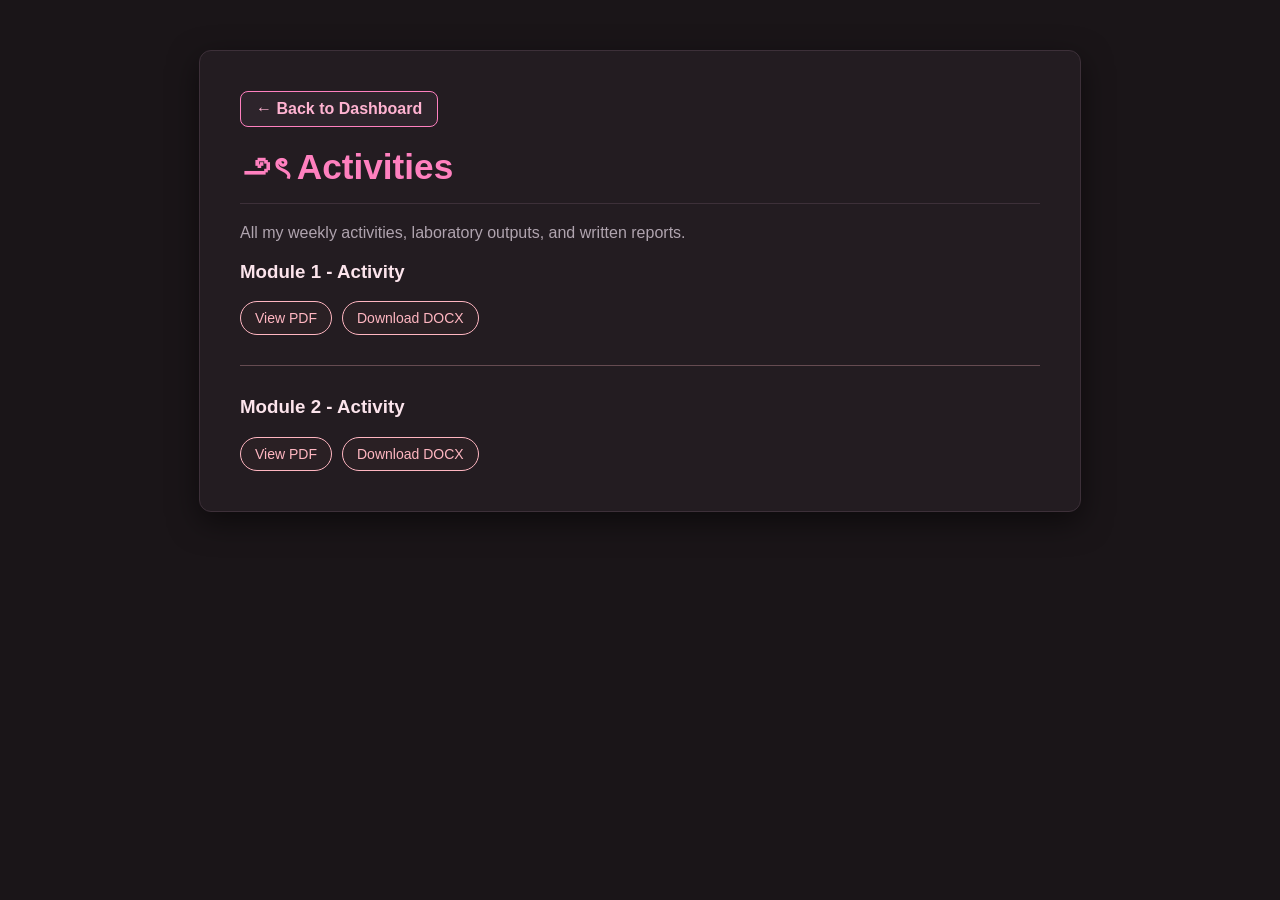
==== activities.html @ 6f00efe6 "Fix HTML encoding issues in activities.html" ====
<!DOCTYPE html>
<html lang="en">
<head>
    <meta charset="UTF-8">
    <meta name="viewport" content="width=device-width, initial-scale=1.0">
    <title>Activities - Jenefer's Portfolio</title>
    <style>
        body { background-color: #1a1518; color: #fce4ec; font-family: 'Segoe UI', Tahoma, Geneva, Verdana, sans-serif; margin: 0; padding: 0; }
        .notion-container { max-width: 800px; margin: 50px auto 50px auto; background-color: #231c21; border: 1px solid #3d3039; border-radius: 12px; padding: 40px; box-shadow: 0 10px 30px rgba(0,0,0,0.5); }
        h1 { color: #ff80bf; font-size: 2.2rem; margin-top: 0; margin-bottom: 20px; border-bottom: 1px solid #3d3039; padding-bottom: 15px; }
        .back-btn { display: inline-block; margin-bottom: 20px; color: #ffb3d1; text-decoration: none; font-weight: bold; background-color: #2d242b; padding: 8px 15px; border-radius: 8px; border: 1px solid #ff80bf; transition: 0.3s; }
        .back-btn:hover { background-color: #ff80bf; color: #1a1518; }
        .doc-list { margin-top: 30px; }
        .doc-item { background-color: #1a1518; border: 1px solid #3d3039; padding: 15px 20px; border-radius: 8px; margin-bottom: 15px; display: flex; justify-content: space-between; align-items: center; }
        .doc-item a { color: #ffb3d1; text-decoration: none; font-weight: bold; }
        .doc-item a:hover { text-decoration: underline; }

        .document-links {
            margin-top: 15px;
            display: flex;
            gap: 10px;
        }

        .doc-btn {
            background-color: #2a2024;
            color: #ffb6c1;
            border: 1px solid #ffb6c1;
            padding: 8px 14px;
            border-radius: 20px;
            text-decoration: none;
            font-size: 14px;
            transition: all 0.3s ease;
        }

        .doc-btn:hover {
            background-color: #ffb6c1;
            color: #1a1417;
        }

        hr {
            border: none;
            border-top: 1px solid #ffb6c1; 
            opacity: 0.3;                  
            margin: 30px 0;                
        }

        .module-divider {
            border-bottom: 1px solid #ffb6c1;
            opacity: 0.3;
            margin: 30px 0;
            width: 100%;
        }

        

    </style>
</head>
<body>
    <div class="notion-container">
        <a href="index.html" class="back-btn">← Back to Dashboard</a>
        <h1>౨ৎ Activities</h1>
        <p style="color: #b0a4af;">All my weekly activities, laboratory outputs, and written reports.</p>
        
        <div class="activity-card">
            <h3>Module 1 - Activity</h3>
            <div class="document-links">
                <a href="APPLICATION DEVELOPMENT AND EMERGING TECHNOLOGIES COMPREHENSIVE REPORT.pdf" target="_blank" class="doc-btn pdf-btn">View PDF</a>
                <a href="APPLICATION DEVELOPMENT AND EMERGING TECHNOLOGIES COMPREHENSIVE REPORT.docx" download class="doc-btn docx-btn">Download DOCX</a>
            </div>
        </div>

        <div class="module-divider"></div>

        <div class="activity-card" style="margin-top: 20px;">
            <h3>Module 2 - Activity</h3>
            <div class="document-links">
                <a href="APPLICATION DEVELOPMENT AND EMERGING TECHNOLOGIES COMPREHENSIVE INTERVIEW GUIDE.pdf" target="_blank" class="doc-btn pdf-btn">View PDF</a>
                <a href="APPLICATION DEVELOPMENT AND EMERGING TECHNOLOGIES COMPREHENSIVE INTERVIEW GUIDE.docx" download class="doc-btn docx-btn">Download DOCX</a>
            </div>
        </div>

    </div>
</body>
</html>
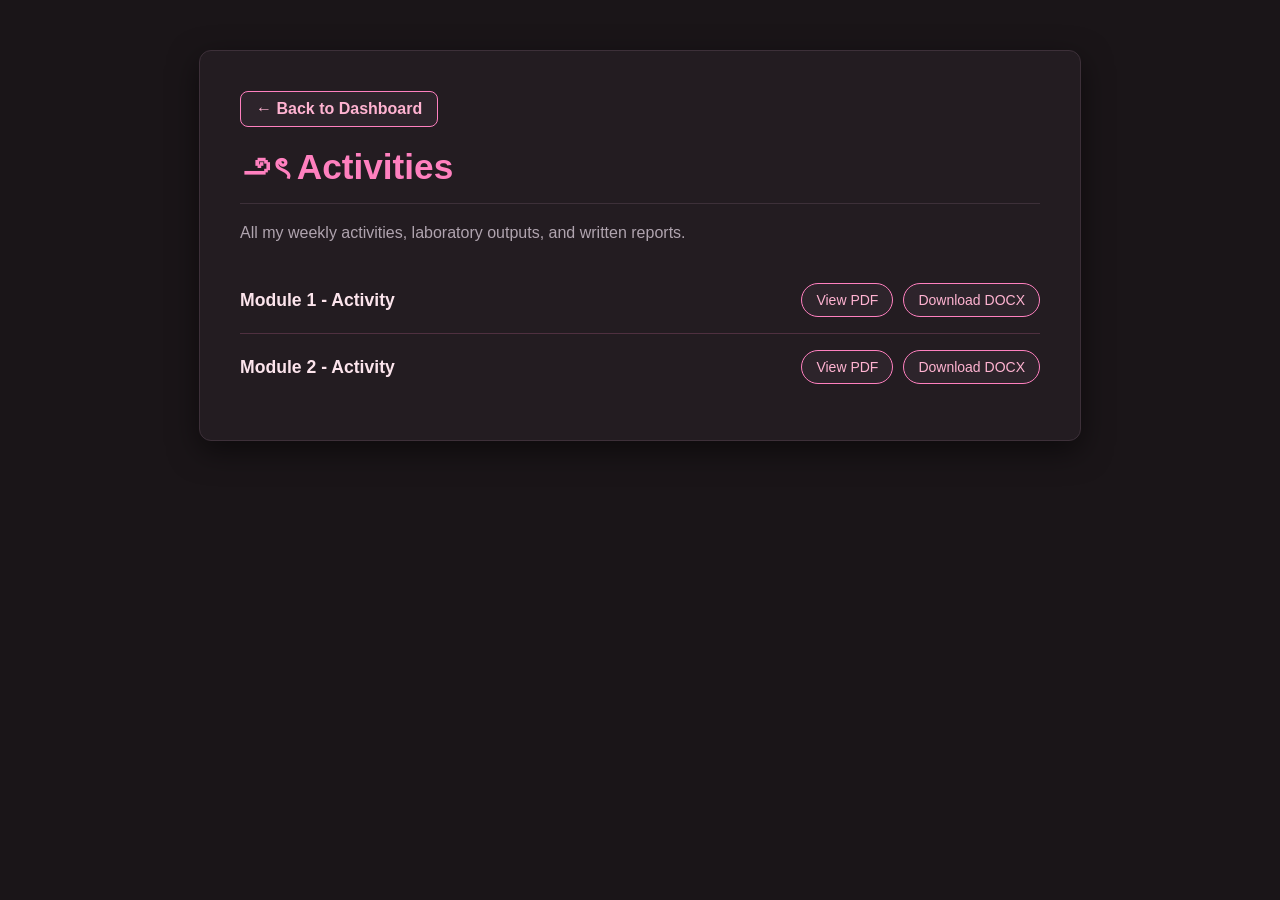
==== commit 14f36955: "Update activities.html" ====
--- a/activities.html
+++ b/activities.html
@@ -6,76 +6,71 @@
     <title>Activities - Jenefer's Portfolio</title>
     <style>
         body { background-color: #1a1518; color: #fce4ec; font-family: 'Segoe UI', Tahoma, Geneva, Verdana, sans-serif; margin: 0; padding: 0; }
-        .notion-container { max-width: 800px; margin: 50px auto 50px auto; background-color: #231c21; border: 1px solid #3d3039; border-radius: 12px; padding: 40px; box-shadow: 0 10px 30px rgba(0,0,0,0.5); }
+        .notion-container { max-width: 800px; margin: 50px auto; background-color: #231c21; border: 1px solid #3d3039; border-radius: 12px; padding: 40px; box-shadow: 0 10px 30px rgba(0,0,0,0.5); }
         h1 { color: #ff80bf; font-size: 2.2rem; margin-top: 0; margin-bottom: 20px; border-bottom: 1px solid #3d3039; padding-bottom: 15px; }
         .back-btn { display: inline-block; margin-bottom: 20px; color: #ffb3d1; text-decoration: none; font-weight: bold; background-color: #2d242b; padding: 8px 15px; border-radius: 8px; border: 1px solid #ff80bf; transition: 0.3s; }
         .back-btn:hover { background-color: #ff80bf; color: #1a1518; }
-        .doc-list { margin-top: 30px; }
-        .doc-item { background-color: #1a1518; border: 1px solid #3d3039; padding: 15px 20px; border-radius: 8px; margin-bottom: 15px; display: flex; justify-content: space-between; align-items: center; }
-        .doc-item a { color: #ffb3d1; text-decoration: none; font-weight: bold; }
-        .doc-item a:hover { text-decoration: underline; }
-
+        
+        /* Activity Row Layout */
+        .activity-list { margin-top: 25px; }
+        .activity-item {
+            display: flex;
+            justify-content: space-between;
+            align-items: center;
+            padding: 16px 0;
+            border-bottom: 1px solid rgba(255, 128, 191, 0.2);
+        }
+        .activity-item:last-child {
+            border-bottom: none;
+        }
+        .activity-item h3 {
+            margin: 0;
+            font-size: 1.1rem;
+            color: #fce4ec;
+        }
         .document-links {
-            margin-top: 15px;
             display: flex;
             gap: 10px;
         }
-
         .doc-btn {
-            background-color: #2a2024;
-            color: #ffb6c1;
-            border: 1px solid #ffb6c1;
+            background-color: #2d242b;
+            color: #ffb3d1;
+            border: 1px solid #ff80bf;
             padding: 8px 14px;
             border-radius: 20px;
             text-decoration: none;
             font-size: 14px;
             transition: all 0.3s ease;
+            white-space: nowrap;
+            display: inline-block;
         }
-
         .doc-btn:hover {
-            background-color: #ffb6c1;
-            color: #1a1417;
+            background-color: #ff80bf;
+            color: #1a1518;
         }
-
-        hr {
-            border: none;
-            border-top: 1px solid #ffb6c1; 
-            opacity: 0.3;                  
-            margin: 30px 0;                
-        }
-
-        .module-divider {
-            border-bottom: 1px solid #ffb6c1;
-            opacity: 0.3;
-            margin: 30px 0;
-            width: 100%;
-        }
-
-        
-
     </style>
 </head>
 <body>
     <div class="notion-container">
         <a href="index.html" class="back-btn">← Back to Dashboard</a>
         <h1>౨ৎ Activities</h1>
-        <p style="color: #b0a4af;">All my weekly activities, laboratory outputs, and written reports.</p>
+        <p style="color: #b0a4af; margin-bottom: 25px;">All my weekly activities, laboratory outputs, and written reports.</p>
         
-        <div class="activity-card">
-            <h3>Module 1 - Activity</h3>
-            <div class="document-links">
-                <a href="APPLICATION DEVELOPMENT AND EMERGING TECHNOLOGIES COMPREHENSIVE REPORT.pdf" target="_blank" class="doc-btn pdf-btn">View PDF</a>
-                <a href="APPLICATION DEVELOPMENT AND EMERGING TECHNOLOGIES COMPREHENSIVE REPORT.docx" download class="doc-btn docx-btn">Download DOCX</a>
+        <div class="activity-list">
+            <div class="activity-item">
+                <h3>Module 1 - Activity</h3>
+                <div class="document-links">
+                    <a href="APPLICATION DEVELOPMENT AND EMERGING TECHNOLOGIES COMPREHENSIVE REPORT.pdf" target="_blank" class="doc-btn pdf-btn">View PDF</a>
+                    <a href="APPLICATION DEVELOPMENT AND EMERGING TECHNOLOGIES COMPREHENSIVE REPORT.docx" download class="doc-btn docx-btn">Download DOCX</a>
+                </div>
             </div>
-        </div>
 
-        <div class="module-divider"></div>
-
-        <div class="activity-card" style="margin-top: 20px;">
-            <h3>Module 2 - Activity</h3>
-            <div class="document-links">
-                <a href="APPLICATION DEVELOPMENT AND EMERGING TECHNOLOGIES COMPREHENSIVE INTERVIEW GUIDE.pdf" target="_blank" class="doc-btn pdf-btn">View PDF</a>
-                <a href="APPLICATION DEVELOPMENT AND EMERGING TECHNOLOGIES COMPREHENSIVE INTERVIEW GUIDE.docx" download class="doc-btn docx-btn">Download DOCX</a>
+            <div class="activity-item">
+                <h3>Module 2 - Activity</h3>
+                <div class="document-links">
+                    <a href="APPLICATION DEVELOPMENT AND EMERGING TECHNOLOGIES COMPREHENSIVE INTERVIEW GUIDE.pdf" target="_blank" class="doc-btn pdf-btn">View PDF</a>
+                    <a href="APPLICATION DEVELOPMENT AND EMERGING TECHNOLOGIES COMPREHENSIVE INTERVIEW GUIDE.docx" download class="doc-btn docx-btn">Download DOCX</a>
+                </div>
             </div>
         </div>
 
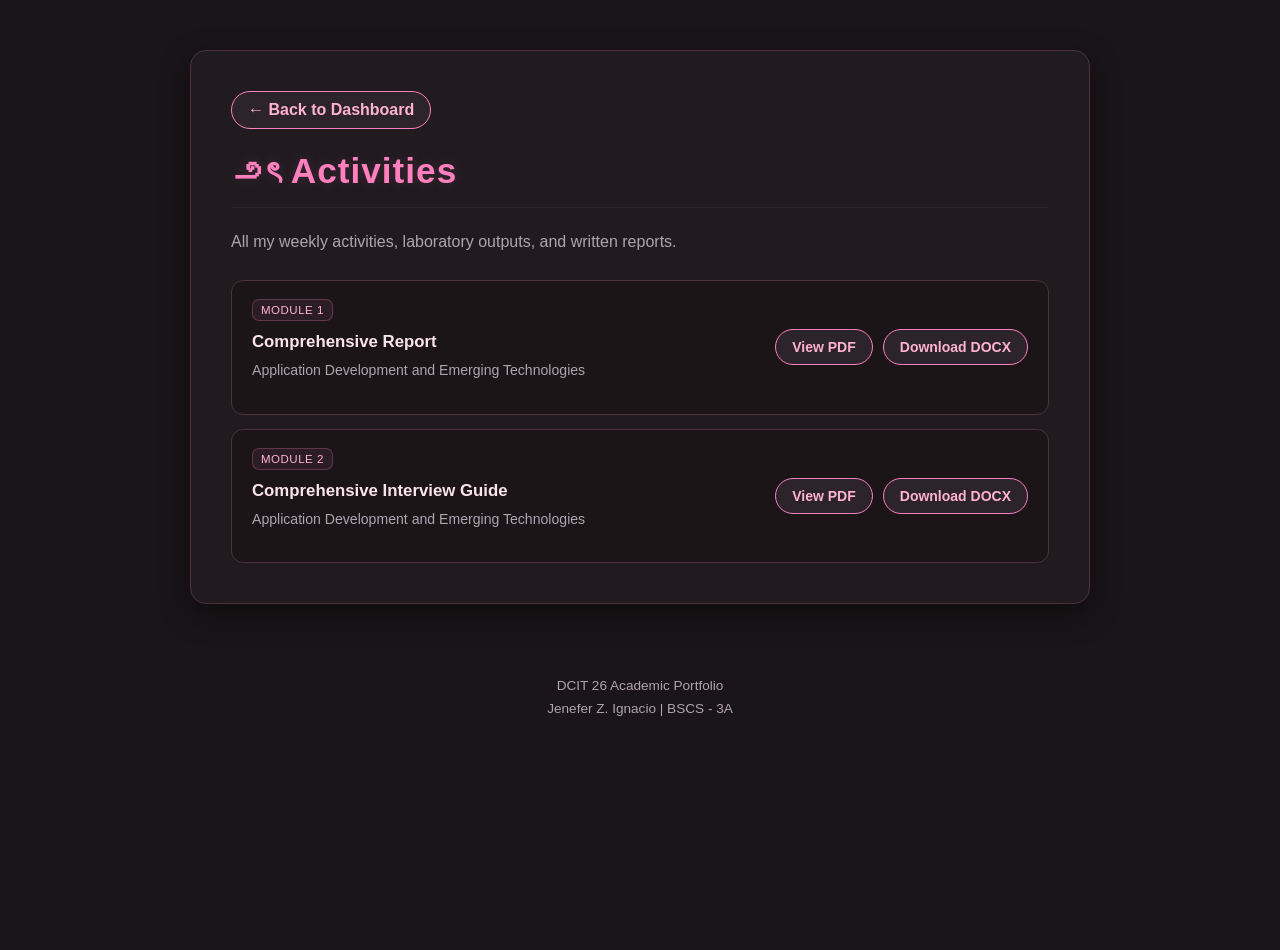
==== commit 4a29b394: "Refactor activities page with new layout and styles Updated the activities page layout and styling, " ====
--- a/activities.html
+++ b/activities.html
@@ -1,79 +1,94 @@
+
 <!DOCTYPE html>
 <html lang="en">
 <head>
     <meta charset="UTF-8">
     <meta name="viewport" content="width=device-width, initial-scale=1.0">
     <title>Activities - Jenefer's Portfolio</title>
-    <style>
-        body { background-color: #1a1518; color: #fce4ec; font-family: 'Segoe UI', Tahoma, Geneva, Verdana, sans-serif; margin: 0; padding: 0; }
-        .notion-container { max-width: 800px; margin: 50px auto; background-color: #231c21; border: 1px solid #3d3039; border-radius: 12px; padding: 40px; box-shadow: 0 10px 30px rgba(0,0,0,0.5); }
-        h1 { color: #ff80bf; font-size: 2.2rem; margin-top: 0; margin-bottom: 20px; border-bottom: 1px solid #3d3039; padding-bottom: 15px; }
-        .back-btn { display: inline-block; margin-bottom: 20px; color: #ffb3d1; text-decoration: none; font-weight: bold; background-color: #2d242b; padding: 8px 15px; border-radius: 8px; border: 1px solid #ff80bf; transition: 0.3s; }
-        .back-btn:hover { background-color: #ff80bf; color: #1a1518; }
-        
-        /* Activity Row Layout */
-        .activity-list { margin-top: 25px; }
-        .activity-item {
-            display: flex;
-            justify-content: space-between;
-            align-items: center;
-            padding: 16px 0;
-            border-bottom: 1px solid rgba(255, 128, 191, 0.2);
-        }
-        .activity-item:last-child {
-            border-bottom: none;
-        }
-        .activity-item h3 {
-            margin: 0;
-            font-size: 1.1rem;
-            color: #fce4ec;
-        }
-        .document-links {
-            display: flex;
-            gap: 10px;
-        }
-        .doc-btn {
-            background-color: #2d242b;
-            color: #ffb3d1;
-            border: 1px solid #ff80bf;
-            padding: 8px 14px;
-            border-radius: 20px;
-            text-decoration: none;
-            font-size: 14px;
-            transition: all 0.3s ease;
-            white-space: nowrap;
-            display: inline-block;
-        }
-        .doc-btn:hover {
-            background-color: #ff80bf;
-            color: #1a1518;
-        }
-    </style>
+
+    <link rel="stylesheet" href="folder-style.css">
 </head>
 <body>
+
+    <div class="cursor-glow" id="cursorGlow"></div>
+    <div class="cursor-orb" id="cursorOrb"></div>
+
     <div class="notion-container">
-        <a href="index.html" class="back-btn">← Back to Dashboard</a>
+
+        <a href="index.html#portfolio" class="back-btn">
+            ← Back to Dashboard
+        </a>
+
         <h1>౨ৎ Activities</h1>
-        <p style="color: #b0a4af; margin-bottom: 25px;">All my weekly activities, laboratory outputs, and written reports.</p>
-        
-        <div class="activity-list">
-            <div class="activity-item">
-                <h3>Module 1 - Activity</h3>
-                <div class="document-links">
-                    <a href="APPLICATION DEVELOPMENT AND EMERGING TECHNOLOGIES COMPREHENSIVE REPORT.pdf" target="_blank" class="doc-btn pdf-btn">View PDF</a>
-                    <a href="APPLICATION DEVELOPMENT AND EMERGING TECHNOLOGIES COMPREHENSIVE REPORT.docx" download class="doc-btn docx-btn">Download DOCX</a>
+
+        <p class="page-description">
+            All my weekly activities, laboratory outputs, and written reports.
+        </p>
+
+        <div class="file-list">
+
+            <!-- Module 1 -->
+            <div class="file-card">
+                <div class="file-info">
+                    <span class="file-type">MODULE 1</span>
+                    <h3>Comprehensive Report</h3>
+                    <p class="file-meta">
+                        Application Development and Emerging Technologies
+                    </p>
+                </div>
+
+                <div class="file-actions">
+                    <a href="APPLICATION DEVELOPMENT AND EMERGING TECHNOLOGIES COMPREHENSIVE REPORT.pdf"
+                       target="_blank" class="doc-btn">
+                        View PDF
+                    </a>
+
+                    <a href="APPLICATION DEVELOPMENT AND EMERGING TECHNOLOGIES COMPREHENSIVE REPORT.docx"
+                       download class="doc-btn">
+                        Download DOCX
+                    </a>
                 </div>
             </div>
 
-            <div class="activity-item">
-                <h3>Module 2 - Activity</h3>
-                <div class="document-links">
-                    <a href="APPLICATION DEVELOPMENT AND EMERGING TECHNOLOGIES COMPREHENSIVE INTERVIEW GUIDE.pdf" target="_blank" class="doc-btn pdf-btn">View PDF</a>
-                    <a href="APPLICATION DEVELOPMENT AND EMERGING TECHNOLOGIES COMPREHENSIVE INTERVIEW GUIDE.docx" download class="doc-btn docx-btn">Download DOCX</a>
+
+            <!-- Module 2 -->
+            <div class="file-card">
+                <div class="file-info">
+                    <span class="file-type">MODULE 2</span>
+                    <h3>Comprehensive Interview Guide</h3>
+                    <p class="file-meta">
+                        Application Development and Emerging Technologies
+                    </p>
+                </div>
+
+                <div class="file-actions">
+                    <a href="APPLICATION DEVELOPMENT AND EMERGING TECHNOLOGIES COMPREHENSIVE INTERVIEW GUIDE.pdf"
+                       target="_blank" class="doc-btn">
+                        View PDF
+                    </a>
+
+                    <a href="APPLICATION DEVELOPMENT AND EMERGING TECHNOLOGIES COMPREHENSIVE INTERVIEW GUIDE.docx"
+                       download class="doc-btn">
+                        Download DOCX
+                    </a>
                 </div>
             </div>
+
         </div>
 
     </div>
+
+    <div class="page-footer">
+        DCIT 26 Academic Portfolio <br>
+        Jenefer Z. Ignacio | BSCS - 3A
+    </div>
+
+    <button type="button" class="scroll-top-btn" id="scrollTopBtn"
+            aria-label="Back to top" title="Back to top">
+        ↑
+    </button>
+
+    <script src="folder-effects.js"></script>
+
 </body>
 </html>
--- a/folder-style.css
+++ b/folder-style.css
@@ -0,0 +1,693 @@
+
+/* =========================
+   SHARED COLOR THEME
+========================= */
+
+:root {
+    --bg-main: #1a1518;
+    --bg-panel: rgba(35, 28, 33, 0.94);
+    --bg-card: rgba(26, 20, 23, 0.86);
+    --bg-card-hover: rgba(42, 29, 37, 0.96);
+
+    --pink-main: #ff80bf;
+    --pink-light: #ffb3d1;
+    --pink-soft: #ffc6df;
+    --pink-pale: #ffeaf5;
+
+    --text-main: #fce4ec;
+    --text-soft: #f0d8e8;
+    --text-muted: #b0a4af;
+
+    --border-dark: #2d242b;
+    --border-card: #4a333b;
+
+    --glow-pink: rgba(255, 128, 191, 0.25);
+    --glow-soft: rgba(255, 179, 209, 0.12);
+
+    --transition: 0.3s ease;
+}
+
+
+/* =========================
+   BASIC SETTINGS
+========================= */
+
+* {
+    box-sizing: border-box;
+}
+
+html {
+    scroll-behavior: smooth;
+}
+
+body {
+    background-color: var(--bg-main);
+    color: var(--text-main);
+    font-family: 'Segoe UI', Tahoma, Geneva, Verdana, sans-serif;
+    margin: 0;
+    min-height: 100vh;
+    padding: 0;
+    overflow-x: hidden;
+}
+
+::selection {
+    background: var(--pink-main);
+    color: var(--bg-main);
+}
+
+::-webkit-scrollbar {
+    width: 10px;
+}
+
+::-webkit-scrollbar-track {
+    background: var(--bg-main);
+}
+
+::-webkit-scrollbar-thumb {
+    background: var(--pink-main);
+    border: 2px solid var(--bg-main);
+    border-radius: 20px;
+}
+
+::-webkit-scrollbar-thumb:hover {
+    background: var(--pink-light);
+}
+
+a:focus-visible,
+button:focus-visible {
+    outline: 2px solid var(--pink-main);
+    outline-offset: 3px;
+}
+
+
+/* =========================
+   FAIRY CURSOR
+========================= */
+
+.cursor-glow {
+    position: fixed;
+    width: 190px;
+    height: 190px;
+    top: 0;
+    left: 0;
+    border-radius: 50%;
+    pointer-events: none;
+    z-index: 0;
+    opacity: 0;
+    transform: translate(-50%, -50%);
+
+    background: radial-gradient(
+        circle,
+        rgba(255, 239, 248, 0.10),
+        rgba(255, 196, 221, 0.08) 25%,
+        rgba(255, 128, 191, 0.035) 50%,
+        transparent 75%
+    );
+
+    transition: opacity 0.5s ease;
+    will-change: left, top;
+}
+
+.cursor-orb {
+    position: fixed;
+    width: 12px;
+    height: 12px;
+    top: 0;
+    left: 0;
+    border-radius: 50%;
+    pointer-events: none;
+    z-index: 10000;
+    opacity: 0;
+    transform: translate(-50%, -50%);
+
+    background: radial-gradient(
+        circle,
+        #ffffff,
+        #fff4fa 28%,
+        var(--pink-soft) 58%,
+        var(--pink-main)
+    );
+
+    box-shadow:
+        0 0 5px white,
+        0 0 12px rgba(255, 179, 209, 0.85),
+        0 0 24px rgba(255, 128, 191, 0.55);
+
+    transition:
+        width var(--transition),
+        height var(--transition),
+        box-shadow var(--transition);
+}
+
+.cursor-orb::before {
+    content: "";
+    position: absolute;
+    inset: -8px;
+    border-radius: 50%;
+    background: radial-gradient(
+        circle,
+        rgba(255, 214, 233, 0.24),
+        rgba(255, 128, 191, 0.12) 45%,
+        transparent 75%
+    );
+    filter: blur(2px);
+}
+
+.cursor-orb.hovering {
+    width: 17px;
+    height: 17px;
+    box-shadow:
+        0 0 6px white,
+        0 0 16px rgba(255, 179, 209, 0.95),
+        0 0 30px rgba(255, 128, 191, 0.75);
+}
+
+@keyframes orbPulse {
+    0%, 100% { opacity: 0.92; }
+    50% { opacity: 1; }
+}
+
+.cursor-orb {
+    animation: orbPulse 2.4s ease-in-out infinite;
+}
+
+.cursor-dust {
+    position: fixed;
+    top: 0;
+    left: 0;
+    border-radius: 50%;
+    pointer-events: none;
+    z-index: 9999;
+    opacity: 0;
+
+    background: var(--dust-color, var(--pink-pale));
+    box-shadow: 0 0 var(--dust-glow, 5px)
+        var(--dust-color, var(--pink-pale));
+
+    animation: dustFloat var(--dust-duration, 1.2s) ease-out forwards;
+}
+
+@keyframes dustFloat {
+    0% {
+        opacity: 0;
+        transform: translate(0, 0) scale(0.4);
+    }
+
+    15% {
+        opacity: var(--dust-opacity, 0.8);
+        transform: translate(
+            calc(var(--dust-drift-x) * 0.15),
+            calc(var(--dust-drift-y) * 0.15)
+        ) scale(1);
+    }
+
+    55% {
+        opacity: var(--dust-opacity, 0.8);
+        transform: translate(
+            calc(var(--dust-drift-x) * 0.6),
+            calc(var(--dust-drift-y) * 0.6)
+        ) scale(0.85);
+    }
+
+    100% {
+        opacity: 0;
+        transform: translate(
+            var(--dust-drift-x),
+            var(--dust-drift-y)
+        ) scale(0.2);
+    }
+}
+
+@media (hover: hover) and (pointer: fine) {
+    body, a, button {
+        cursor: none;
+    }
+}
+
+
+/* =========================
+   MAIN CONTAINER
+========================= */
+
+.notion-container {
+    position: relative;
+    z-index: 1;
+
+    max-width: 900px;
+    width: calc(100% - 40px);
+    margin: 50px auto;
+
+    background-color: var(--bg-panel);
+    backdrop-filter: blur(8px);
+
+    border: 1px solid var(--border-card);
+    border-radius: 16px;
+    padding: 40px;
+
+    box-shadow:
+        0 10px 30px rgba(0, 0, 0, 0.45),
+        0 0 20px rgba(255, 128, 191, 0.025);
+
+    animation: pageFade 0.6s ease;
+}
+
+@keyframes pageFade {
+    from {
+        opacity: 0;
+        transform: translateY(12px);
+    }
+
+    to {
+        opacity: 1;
+        transform: translateY(0);
+    }
+}
+
+
+/* =========================
+   PAGE TITLE
+========================= */
+
+h1 {
+    color: var(--pink-main);
+    font-size: 2.2rem;
+    margin-top: 0;
+    margin-bottom: 20px;
+    padding-bottom: 15px;
+    border-bottom: 1px solid var(--border-dark);
+    letter-spacing: 1px;
+
+    text-shadow: 0 0 12px rgba(255, 128, 191, 0.15);
+}
+
+.page-description {
+    color: var(--text-muted);
+    line-height: 1.7;
+    margin-bottom: 25px;
+}
+
+h3 {
+    color: var(--text-main);
+}
+
+
+/* =========================
+   BACK BUTTON
+========================= */
+
+.back-btn {
+    display: inline-block;
+    margin-bottom: 22px;
+
+    color: var(--pink-light);
+    text-decoration: none;
+    font-weight: bold;
+
+    background-color: #2d242b;
+    padding: 9px 16px;
+    border-radius: 20px;
+    border: 1px solid var(--pink-main);
+
+    transition: all var(--transition);
+}
+
+.back-btn:hover {
+    background-color: var(--pink-main);
+    color: var(--bg-main);
+    transform: translateY(-2px);
+    box-shadow: 0 0 14px var(--glow-pink);
+}
+
+
+/* =========================
+   GENERAL DOCUMENT BUTTONS
+========================= */
+
+.doc-btn {
+    background-color: #2d242b;
+    color: var(--pink-light);
+    border: 1px solid var(--pink-main);
+
+    padding: 9px 16px;
+    border-radius: 20px;
+
+    text-decoration: none;
+    font-size: 14px;
+    font-weight: 600;
+    text-align: center;
+    white-space: nowrap;
+
+    display: inline-block;
+
+    transition: all var(--transition);
+}
+
+.doc-btn:hover {
+    background-color: var(--pink-main);
+    color: var(--bg-main);
+    transform: translateY(-2px);
+    box-shadow: 0 0 12px var(--glow-pink);
+}
+
+
+/* =========================
+   LIST / DOCUMENT CARDS
+========================= */
+
+.file-list {
+    display: flex;
+    flex-direction: column;
+    gap: 14px;
+    margin-top: 25px;
+}
+
+.file-card {
+    position: relative;
+    display: flex;
+    justify-content: space-between;
+    align-items: center;
+    gap: 18px;
+
+    padding: 18px 20px;
+
+    background-color: var(--bg-card);
+    border: 1px solid var(--border-card);
+    border-radius: 12px;
+
+    transition: all var(--transition);
+}
+
+.file-card:hover {
+    background-color: var(--bg-card-hover);
+    border-color: rgba(255, 128, 191, 0.65);
+    transform: translateY(-3px);
+
+    box-shadow:
+        0 6px 18px rgba(255, 128, 191, 0.08),
+        0 0 12px rgba(255, 128, 191, 0.035);
+}
+
+.file-info {
+    min-width: 0;
+    flex: 1;
+}
+
+.file-card h3 {
+    margin: 0;
+    font-size: 1.05rem;
+    line-height: 1.5;
+}
+
+.file-meta {
+    color: var(--text-muted);
+    font-size: 0.88rem;
+    margin-top: 6px;
+    line-height: 1.5;
+}
+
+.file-actions {
+    display: flex;
+    align-items: center;
+    gap: 10px;
+    flex-wrap: wrap;
+}
+
+
+/* File type labels */
+
+.file-type {
+    display: inline-block;
+    color: var(--pink-light);
+    background: rgba(255, 128, 191, 0.08);
+    border: 1px solid rgba(255, 128, 191, 0.25);
+
+    border-radius: 7px;
+    padding: 4px 8px;
+    font-size: 0.72rem;
+    letter-spacing: 0.5px;
+    margin-bottom: 8px;
+}
+
+
+/* =========================
+   IMAGE PREVIEW CARDS
+========================= */
+
+.preview-card {
+    overflow: hidden;
+    padding: 0;
+}
+
+.preview-image {
+    width: 100%;
+    max-height: 250px;
+    object-fit: cover;
+    display: block;
+
+    border-bottom: 1px solid var(--border-card);
+
+    transition: transform 0.4s ease, filter 0.4s ease;
+}
+
+.preview-card:hover .preview-image {
+    transform: scale(1.025);
+    filter: brightness(1.05);
+}
+
+.preview-card-content {
+    padding: 18px 20px;
+    display: flex;
+    justify-content: space-between;
+    align-items: center;
+    gap: 15px;
+}
+
+.preview-card-content h3 {
+    margin: 0;
+    line-height: 1.5;
+}
+
+
+/* =========================
+   CERTIFICATE GALLERY
+========================= */
+
+.certificate-grid {
+    display: grid;
+    grid-template-columns: repeat(2, minmax(0, 1fr));
+    gap: 20px;
+    margin-top: 25px;
+}
+
+.certificate-card {
+    background-color: var(--bg-card);
+    border: 1px solid var(--border-card);
+    border-radius: 12px;
+    overflow: hidden;
+    transition: all var(--transition);
+}
+
+.certificate-card:hover {
+    transform: translateY(-4px);
+    border-color: rgba(255, 128, 191, 0.65);
+    box-shadow: 0 8px 20px rgba(255, 128, 191, 0.1);
+}
+
+.certificate-card img {
+    width: 100%;
+    aspect-ratio: 4 / 3;
+    object-fit: contain;
+    display: block;
+    padding: 10px;
+    background-color: var(--bg-main);
+}
+
+.certificate-details {
+    padding: 16px;
+}
+
+.certificate-details h3 {
+    margin: 0;
+    font-size: 1rem;
+    line-height: 1.5;
+}
+
+.certificate-meta {
+    color: var(--text-muted);
+    font-size: 0.85rem;
+    line-height: 1.5;
+    margin: 6px 0 14px;
+}
+
+
+/* =========================
+   FOOTER
+========================= */
+
+.page-footer {
+    position: relative;
+    z-index: 1;
+    text-align: center;
+    color: var(--text-muted);
+    font-size: 0.85rem;
+    line-height: 1.7;
+    padding: 20px 20px 40px;
+}
+
+
+/* =========================
+   BACK TO TOP
+========================= */
+
+.scroll-top-btn {
+    position: fixed;
+    right: 20px;
+    bottom: 20px;
+    width: 44px;
+    height: 44px;
+
+    display: flex;
+    align-items: center;
+    justify-content: center;
+
+    border-radius: 50%;
+    background-color: #231c21;
+    color: var(--pink-light);
+    border: 1px solid var(--pink-main);
+
+    font-size: 1.1rem;
+    font-weight: bold;
+
+    opacity: 0;
+    visibility: hidden;
+    transform: translateY(10px);
+
+    z-index: 10;
+
+    transition: all var(--transition);
+}
+
+.scroll-top-btn.visible {
+    opacity: 1;
+    visibility: visible;
+    transform: translateY(0);
+}
+
+.scroll-top-btn:hover {
+    background-color: var(--pink-main);
+    color: var(--bg-main);
+    box-shadow: 0 0 14px var(--glow-pink);
+}
+
+
+/* =========================
+   MOBILE RESPONSIVENESS
+========================= */
+
+@media (max-width: 700px) {
+    .notion-container {
+        width: calc(100% - 28px);
+        margin: 20px auto;
+        padding: 24px 20px;
+        border-radius: 13px;
+    }
+
+    h1 {
+        font-size: 1.7rem;
+    }
+
+    .file-card {
+        align-items: flex-start;
+        flex-direction: column;
+        padding: 16px;
+    }
+
+    .file-actions {
+        width: 100%;
+    }
+
+    .file-actions .doc-btn {
+        flex: 1;
+    }
+
+    .preview-card-content {
+        flex-direction: column;
+        align-items: flex-start;
+    }
+
+    .preview-card-content .doc-btn {
+        width: 100%;
+    }
+
+    .certificate-grid {
+        grid-template-columns: 1fr;
+    }
+
+    .certificate-card img {
+        aspect-ratio: 16 / 10;
+    }
+
+    .page-footer {
+        padding-bottom: 30px;
+    }
+
+    .scroll-top-btn {
+        width: 40px;
+        height: 40px;
+        right: 14px;
+        bottom: 14px;
+    }
+}
+
+@media (max-width: 400px) {
+    .notion-container {
+        padding: 20px 16px;
+    }
+
+    h1 {
+        font-size: 1.5rem;
+    }
+
+    .doc-btn {
+        padding: 9px 12px;
+        font-size: 13px;
+    }
+}
+
+
+/* =========================
+   REDUCED MOTION
+========================= */
+
+@media (prefers-reduced-motion: reduce) {
+    html {
+        scroll-behavior: auto;
+    }
+
+    *, *::before, *::after {
+        animation: none !important;
+        transition: none !important;
+    }
+
+    .notion-container {
+        animation: none;
+    }
+}
+
+
+/* =========================
+   TOUCH DEVICES
+========================= */
+
+@media (hover: none) {
+    .cursor-glow,
+    .cursor-orb,
+    .cursor-dust {
+        display: none;
+    }
+
+    .file-card:hover,
+    .certificate-card:hover {
+        transform: none;
+    }
+}
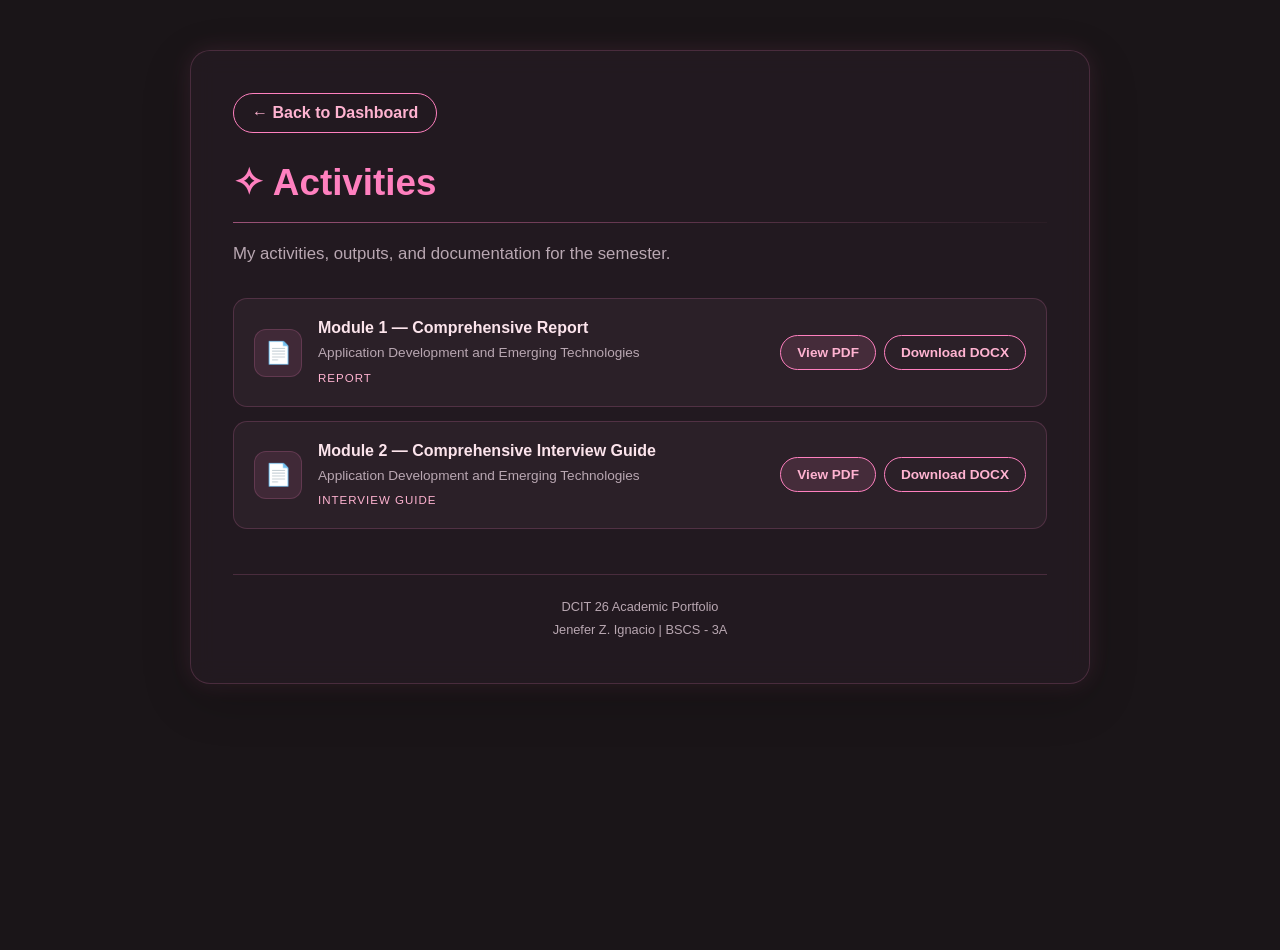
==== commit 0e698d87: "Refactor activities.html structure and content" ====
--- a/activities.html
+++ b/activities.html
@@ -4,91 +4,93 @@
 <head>
     <meta charset="UTF-8">
     <meta name="viewport" content="width=device-width, initial-scale=1.0">
-    <title>Activities - Jenefer's Portfolio</title>
-
+    <title>Activities | Jenefer's Portfolio</title>
     <link rel="stylesheet" href="folder-style.css">
 </head>
 <body>
 
-    <div class="cursor-glow" id="cursorGlow"></div>
-    <div class="cursor-orb" id="cursorOrb"></div>
+<div class="cursor-glow"></div>
+<div class="cursor-orb"></div>
 
-    <div class="notion-container">
+<main class="notion-container">
 
-        <a href="index.html#portfolio" class="back-btn">
-            ← Back to Dashboard
-        </a>
+    <a href="index.html#portfolio" class="back-btn">← Back to Dashboard</a>
 
-        <h1>౨ৎ Activities</h1>
+    <h1 class="page-title">✧ Activities</h1>
 
-        <p class="page-description">
-            All my weekly activities, laboratory outputs, and written reports.
-        </p>
+    <p class="page-description">
+        My activities, outputs, and documentation for the semester.
+    </p>
 
-        <div class="file-list">
+    <div class="file-list">
 
-            <!-- Module 1 -->
-            <div class="file-card">
-                <div class="file-info">
-                    <span class="file-type">MODULE 1</span>
-                    <h3>Comprehensive Report</h3>
-                    <p class="file-meta">
-                        Application Development and Emerging Technologies
-                    </p>
-                </div>
-
-                <div class="file-actions">
-                    <a href="APPLICATION DEVELOPMENT AND EMERGING TECHNOLOGIES COMPREHENSIVE REPORT.pdf"
-                       target="_blank" class="doc-btn">
-                        View PDF
-                    </a>
-
-                    <a href="APPLICATION DEVELOPMENT AND EMERGING TECHNOLOGIES COMPREHENSIVE REPORT.docx"
-                       download class="doc-btn">
-                        Download DOCX
-                    </a>
+        <!-- MODULE 1 -->
+        <div class="file-card">
+            <div class="file-info">
+                <div class="file-icon">📄</div>
+                <div class="file-details">
+                    <h3>Module 1 — Comprehensive Report</h3>
+                    <p>Application Development and Emerging Technologies</p>
+                    <span class="file-type">Report</span>
                 </div>
             </div>
 
+            <div class="file-actions">
+                <a class="doc-btn primary"
+                   href="APPLICATION DEVELOPMENT AND EMERGING TECHNOLOGIES COMPREHENSIVE REPORT.pdf"
+                   data-viewer="pdf"
+                   data-src="APPLICATION DEVELOPMENT AND EMERGING TECHNOLOGIES COMPREHENSIVE REPORT.pdf"
+                   data-title="Module 1 — Comprehensive Report">
+                    View PDF
+                </a>
 
-            <!-- Module 2 -->
-            <div class="file-card">
-                <div class="file-info">
-                    <span class="file-type">MODULE 2</span>
-                    <h3>Comprehensive Interview Guide</h3>
-                    <p class="file-meta">
-                        Application Development and Emerging Technologies
-                    </p>
-                </div>
+                <a class="doc-btn"
+                   href="APPLICATION DEVELOPMENT AND EMERGING TECHNOLOGIES COMPREHENSIVE REPORT.docx"
+                   download>
+                    Download DOCX
+                </a>
+            </div>
+        </div>
 
-                <div class="file-actions">
-                    <a href="APPLICATION DEVELOPMENT AND EMERGING TECHNOLOGIES COMPREHENSIVE INTERVIEW GUIDE.pdf"
-                       target="_blank" class="doc-btn">
-                        View PDF
-                    </a>
-
-                    <a href="APPLICATION DEVELOPMENT AND EMERGING TECHNOLOGIES COMPREHENSIVE INTERVIEW GUIDE.docx"
-                       download class="doc-btn">
-                        Download DOCX
-                    </a>
+        <!-- MODULE 2 -->
+        <div class="file-card">
+            <div class="file-info">
+                <div class="file-icon">📄</div>
+                <div class="file-details">
+                    <h3>Module 2 — Comprehensive Interview Guide</h3>
+                    <p>Application Development and Emerging Technologies</p>
+                    <span class="file-type">Interview Guide</span>
                 </div>
             </div>
 
+            <div class="file-actions">
+                <a class="doc-btn primary"
+                   href="APPLICATION DEVELOPMENT AND EMERGING TECHNOLOGIES COMPREHENSIVE INTERVIEW GUIDE.pdf"
+                   data-viewer="pdf"
+                   data-src="APPLICATION DEVELOPMENT AND EMERGING TECHNOLOGIES COMPREHENSIVE INTERVIEW GUIDE.pdf"
+                   data-title="Module 2 — Comprehensive Interview Guide">
+                    View PDF
+                </a>
+
+                <a class="doc-btn"
+                   href="APPLICATION DEVELOPMENT AND EMERGING TECHNOLOGIES COMPREHENSIVE INTERVIEW GUIDE.docx"
+                   download>
+                    Download DOCX
+                </a>
+            </div>
         </div>
 
     </div>
 
-    <div class="page-footer">
-        DCIT 26 Academic Portfolio <br>
+    <footer class="page-footer">
+        DCIT 26 Academic Portfolio<br>
         Jenefer Z. Ignacio | BSCS - 3A
-    </div>
+    </footer>
 
-    <button type="button" class="scroll-top-btn" id="scrollTopBtn"
-            aria-label="Back to top" title="Back to top">
-        ↑
-    </button>
+</main>
 
-    <script src="folder-effects.js"></script>
+<button class="scroll-top-btn" aria-label="Scroll to top">↑</button>
 
+<script src="folder-effects.js"></script>
 </body>
 </html>
--- a/folder-style.css
+++ b/folder-style.css
@@ -1,35 +1,27 @@
-
-/* =========================
-   SHARED COLOR THEME
-========================= */
 
 :root {
     --bg-main: #1a1518;
-    --bg-panel: rgba(35, 28, 33, 0.94);
-    --bg-card: rgba(26, 20, 23, 0.86);
-    --bg-card-hover: rgba(42, 29, 37, 0.96);
-
-    --pink-main: #ff80bf;
+    --bg-panel: #241b21;
+    --bg-card: #2b2028;
+    --bg-card-hover: #382630;
+
+    --pink: #ff80bf;
     --pink-light: #ffb3d1;
-    --pink-soft: #ffc6df;
-    --pink-pale: #ffeaf5;
+    --pink-soft: #e98db6;
+    --pink-pale: #ffd6e8;
 
     --text-main: #fce4ec;
-    --text-soft: #f0d8e8;
-    --text-muted: #b0a4af;
-
-    --border-dark: #2d242b;
-    --border-card: #4a333b;
-
-    --glow-pink: rgba(255, 128, 191, 0.25);
-    --glow-soft: rgba(255, 179, 209, 0.12);
-
+    --text-muted: #b9a7b2;
+
+    --border: rgba(255, 128, 191, 0.18);
+    --border-hover: rgba(255, 128, 191, 0.55);
+
+    --glow: 0 0 25px rgba(255, 128, 191, 0.12);
     --transition: 0.3s ease;
 }
 
-
-/* =========================
-   BASIC SETTINGS
+/* =========================
+   GENERAL
 ========================= */
 
 * {
@@ -41,22 +33,42 @@
 }
 
 body {
-    background-color: var(--bg-main);
-    color: var(--text-main);
-    font-family: 'Segoe UI', Tahoma, Geneva, Verdana, sans-serif;
     margin: 0;
     min-height: 100vh;
-    padding: 0;
+    background: var(--bg-main);
+    color: var(--text-main);
+    font-family: "Segoe UI", sans-serif;
     overflow-x: hidden;
 }
 
+body.viewer-open {
+    overflow: hidden;
+}
+
 ::selection {
-    background: var(--pink-main);
-    color: var(--bg-main);
-}
+    background: rgba(255, 128, 191, 0.35);
+    color: white;
+}
+
+a {
+    color: inherit;
+    text-decoration: none;
+}
+
+button {
+    font: inherit;
+}
+
+button:focus-visible,
+a:focus-visible {
+    outline: 2px solid var(--pink);
+    outline-offset: 4px;
+}
+
+/* Scrollbar */
 
 ::-webkit-scrollbar {
-    width: 10px;
+    width: 8px;
 }
 
 ::-webkit-scrollbar-track {
@@ -64,191 +76,77 @@
 }
 
 ::-webkit-scrollbar-thumb {
-    background: var(--pink-main);
-    border: 2px solid var(--bg-main);
-    border-radius: 20px;
+    background: #684052;
+    border-radius: 10px;
 }
 
 ::-webkit-scrollbar-thumb:hover {
-    background: var(--pink-light);
-}
-
-a:focus-visible,
-button:focus-visible {
-    outline: 2px solid var(--pink-main);
-    outline-offset: 3px;
-}
-
-
-/* =========================
-   FAIRY CURSOR
+    background: var(--pink-soft);
+}
+
+/* =========================
+   FAIRY CURSOR EFFECTS
 ========================= */
 
 .cursor-glow {
     position: fixed;
-    width: 190px;
-    height: 190px;
-    top: 0;
-    left: 0;
-    border-radius: 50%;
-    pointer-events: none;
-    z-index: 0;
-    opacity: 0;
-    transform: translate(-50%, -50%);
-
-    background: radial-gradient(
-        circle,
-        rgba(255, 239, 248, 0.10),
-        rgba(255, 196, 221, 0.08) 25%,
-        rgba(255, 128, 191, 0.035) 50%,
-        transparent 75%
-    );
-
-    transition: opacity 0.5s ease;
-    will-change: left, top;
-}
-
-.cursor-orb {
-    position: fixed;
-    width: 12px;
-    height: 12px;
-    top: 0;
-    left: 0;
-    border-radius: 50%;
-    pointer-events: none;
-    z-index: 10000;
-    opacity: 0;
-    transform: translate(-50%, -50%);
-
-    background: radial-gradient(
-        circle,
-        #ffffff,
-        #fff4fa 28%,
-        var(--pink-soft) 58%,
-        var(--pink-main)
-    );
-
-    box-shadow:
-        0 0 5px white,
-        0 0 12px rgba(255, 179, 209, 0.85),
-        0 0 24px rgba(255, 128, 191, 0.55);
-
-    transition:
-        width var(--transition),
-        height var(--transition),
-        box-shadow var(--transition);
-}
-
-.cursor-orb::before {
-    content: "";
-    position: absolute;
-    inset: -8px;
+    width: 300px;
+    height: 300px;
     border-radius: 50%;
     background: radial-gradient(
         circle,
-        rgba(255, 214, 233, 0.24),
-        rgba(255, 128, 191, 0.12) 45%,
-        transparent 75%
+        rgba(255, 128, 191, 0.11),
+        rgba(255, 128, 191, 0.04) 40%,
+        transparent 70%
     );
-    filter: blur(2px);
-}
-
-.cursor-orb.hovering {
-    width: 17px;
-    height: 17px;
+    pointer-events: none;
+    z-index: 0;
+    transform: translate(-50%, -50%);
+    opacity: 0;
+}
+
+.cursor-orb {
+    position: fixed;
+    width: 7px;
+    height: 7px;
+    background: #ffd6ec;
+    border-radius: 50%;
     box-shadow:
-        0 0 6px white,
-        0 0 16px rgba(255, 179, 209, 0.95),
-        0 0 30px rgba(255, 128, 191, 0.75);
-}
-
-@keyframes orbPulse {
-    0%, 100% { opacity: 0.92; }
-    50% { opacity: 1; }
-}
-
-.cursor-orb {
-    animation: orbPulse 2.4s ease-in-out infinite;
+        0 0 8px #ffb3d1,
+        0 0 20px #ff80bf,
+        0 0 35px rgba(255, 128, 191, 0.5);
+    pointer-events: none;
+    z-index: 999;
+    transform: translate(-50%, -50%);
+    opacity: 0;
 }
 
 .cursor-dust {
     position: fixed;
-    top: 0;
-    left: 0;
+    width: 3px;
+    height: 3px;
     border-radius: 50%;
+    background: #ffd6ec;
     pointer-events: none;
-    z-index: 9999;
-    opacity: 0;
-
-    background: var(--dust-color, var(--pink-pale));
-    box-shadow: 0 0 var(--dust-glow, 5px)
-        var(--dust-color, var(--pink-pale));
-
-    animation: dustFloat var(--dust-duration, 1.2s) ease-out forwards;
+    z-index: 998;
+    box-shadow: 0 0 8px rgba(255, 128, 191, 0.8);
+    animation: dustFloat 1.5s ease-out forwards;
 }
 
 @keyframes dustFloat {
     0% {
         opacity: 0;
-        transform: translate(0, 0) scale(0.4);
-    }
-
-    15% {
-        opacity: var(--dust-opacity, 0.8);
-        transform: translate(
-            calc(var(--dust-drift-x) * 0.15),
-            calc(var(--dust-drift-y) * 0.15)
-        ) scale(1);
-    }
-
-    55% {
-        opacity: var(--dust-opacity, 0.8);
-        transform: translate(
-            calc(var(--dust-drift-x) * 0.6),
-            calc(var(--dust-drift-y) * 0.6)
-        ) scale(0.85);
+        transform: translateY(0) scale(0.3);
+    }
+
+    20% {
+        opacity: 0.9;
     }
 
     100% {
         opacity: 0;
-        transform: translate(
-            var(--dust-drift-x),
-            var(--dust-drift-y)
-        ) scale(0.2);
-    }
-}
-
-@media (hover: hover) and (pointer: fine) {
-    body, a, button {
-        cursor: none;
-    }
-}
-
-
-/* =========================
-   MAIN CONTAINER
-========================= */
-
-.notion-container {
-    position: relative;
-    z-index: 1;
-
-    max-width: 900px;
-    width: calc(100% - 40px);
-    margin: 50px auto;
-
-    background-color: var(--bg-panel);
-    backdrop-filter: blur(8px);
-
-    border: 1px solid var(--border-card);
-    border-radius: 16px;
-    padding: 40px;
-
-    box-shadow:
-        0 10px 30px rgba(0, 0, 0, 0.45),
-        0 0 20px rgba(255, 128, 191, 0.025);
-
-    animation: pageFade 0.6s ease;
+        transform: translateY(-28px) scale(1.5);
+    }
 }
 
 @keyframes pageFade {
@@ -263,210 +161,208 @@
     }
 }
 
-
-/* =========================
-   PAGE TITLE
-========================= */
-
-h1 {
-    color: var(--pink-main);
-    font-size: 2.2rem;
-    margin-top: 0;
-    margin-bottom: 20px;
-    padding-bottom: 15px;
-    border-bottom: 1px solid var(--border-dark);
-    letter-spacing: 1px;
-
-    text-shadow: 0 0 12px rgba(255, 128, 191, 0.15);
+/* =========================
+   PAGE CONTAINER
+========================= */
+
+.notion-container {
+    position: relative;
+    z-index: 1;
+
+    width: min(900px, 90%);
+    margin: 50px auto;
+
+    padding: 42px;
+
+    background: rgba(36, 27, 33, 0.88);
+    border: 1px solid var(--border);
+    border-radius: 20px;
+
+    box-shadow:
+        0 15px 50px rgba(0, 0, 0, 0.2),
+        var(--glow);
+
+    backdrop-filter: blur(12px);
+
+    animation: pageFade 0.6s ease;
+}
+
+.back-btn {
+    display: inline-flex;
+    align-items: center;
+    justify-content: center;
+
+    padding: 10px 18px;
+
+    color: var(--pink-light);
+    border: 1px solid var(--pink);
+    border-radius: 30px;
+
+    font-weight: 600;
+
+    transition: var(--transition);
+}
+
+.back-btn:hover {
+    background: rgba(255, 128, 191, 0.12);
+    box-shadow: 0 0 18px rgba(255, 128, 191, 0.18);
+    transform: translateY(-2px);
+}
+
+.page-title {
+    margin-top: 28px;
+    margin-bottom: 12px;
+
+    font-size: 2.3rem;
+    color: var(--pink);
+}
+
+.page-title::after {
+    content: "";
+    display: block;
+
+    width: 100%;
+    height: 1px;
+
+    margin-top: 18px;
+
+    background: linear-gradient(
+        90deg,
+        var(--border-hover),
+        rgba(255, 128, 191, 0.04)
+    );
 }
 
 .page-description {
     color: var(--text-muted);
+    font-size: 1.05rem;
     line-height: 1.7;
-    margin-bottom: 25px;
-}
-
-h3 {
-    color: var(--text-main);
-}
-
-
-/* =========================
-   BACK BUTTON
-========================= */
-
-.back-btn {
-    display: inline-block;
-    margin-bottom: 22px;
-
-    color: var(--pink-light);
-    text-decoration: none;
-    font-weight: bold;
-
-    background-color: #2d242b;
-    padding: 9px 16px;
-    border-radius: 20px;
-    border: 1px solid var(--pink-main);
-
-    transition: all var(--transition);
-}
-
-.back-btn:hover {
-    background-color: var(--pink-main);
-    color: var(--bg-main);
-    transform: translateY(-2px);
-    box-shadow: 0 0 14px var(--glow-pink);
-}
-
-
-/* =========================
-   GENERAL DOCUMENT BUTTONS
-========================= */
-
-.doc-btn {
-    background-color: #2d242b;
-    color: var(--pink-light);
-    border: 1px solid var(--pink-main);
-
-    padding: 9px 16px;
-    border-radius: 20px;
-
-    text-decoration: none;
-    font-size: 14px;
-    font-weight: 600;
-    text-align: center;
-    white-space: nowrap;
-
-    display: inline-block;
-
-    transition: all var(--transition);
-}
-
-.doc-btn:hover {
-    background-color: var(--pink-main);
-    color: var(--bg-main);
-    transform: translateY(-2px);
-    box-shadow: 0 0 12px var(--glow-pink);
-}
-
-
-/* =========================
-   LIST / DOCUMENT CARDS
+    margin-bottom: 30px;
+}
+
+/* =========================
+   FILE LIST
 ========================= */
 
 .file-list {
     display: flex;
     flex-direction: column;
     gap: 14px;
-    margin-top: 25px;
 }
 
 .file-card {
-    position: relative;
-    display: flex;
+    display: flex;
+    align-items: center;
     justify-content: space-between;
-    align-items: center;
-    gap: 18px;
-
-    padding: 18px 20px;
-
-    background-color: var(--bg-card);
-    border: 1px solid var(--border-card);
+    gap: 20px;
+
+    padding: 20px;
+
+    background: var(--bg-card);
+    border: 1px solid var(--border);
+    border-radius: 14px;
+
+    transition: var(--transition);
+}
+
+.file-card:hover {
+    background: var(--bg-card-hover);
+    border-color: var(--border-hover);
+    box-shadow: 0 0 20px rgba(255, 128, 191, 0.08);
+    transform: translateY(-2px);
+}
+
+.file-info {
+    display: flex;
+    align-items: center;
+    gap: 16px;
+    min-width: 0;
+}
+
+.file-icon {
+    display: flex;
+    align-items: center;
+    justify-content: center;
+
+    width: 48px;
+    height: 48px;
+    flex-shrink: 0;
+
+    background: rgba(255, 128, 191, 0.1);
+    border: 1px solid var(--border);
     border-radius: 12px;
 
-    transition: all var(--transition);
-}
-
-.file-card:hover {
-    background-color: var(--bg-card-hover);
-    border-color: rgba(255, 128, 191, 0.65);
-    transform: translateY(-3px);
-
-    box-shadow:
-        0 6px 18px rgba(255, 128, 191, 0.08),
-        0 0 12px rgba(255, 128, 191, 0.035);
-}
-
-.file-info {
+    font-size: 1.35rem;
+}
+
+.file-details {
     min-width: 0;
-    flex: 1;
-}
-
-.file-card h3 {
+}
+
+.file-details h3 {
+    margin: 0 0 6px;
+    font-size: 1rem;
+    font-weight: 600;
+}
+
+.file-details p {
     margin: 0;
-    font-size: 1.05rem;
+    color: var(--text-muted);
+    font-size: 0.85rem;
     line-height: 1.5;
 }
-
-.file-meta {
-    color: var(--text-muted);
-    font-size: 0.88rem;
-    margin-top: 6px;
-    line-height: 1.5;
-}
-
-.file-actions {
-    display: flex;
-    align-items: center;
-    gap: 10px;
-    flex-wrap: wrap;
-}
-
-
-/* File type labels */
 
 .file-type {
     display: inline-block;
+    margin-top: 8px;
+
     color: var(--pink-light);
-    background: rgba(255, 128, 191, 0.08);
-    border: 1px solid rgba(255, 128, 191, 0.25);
-
-    border-radius: 7px;
-    padding: 4px 8px;
     font-size: 0.72rem;
-    letter-spacing: 0.5px;
-    margin-bottom: 8px;
-}
-
-
-/* =========================
-   IMAGE PREVIEW CARDS
-========================= */
-
-.preview-card {
-    overflow: hidden;
-    padding: 0;
-}
-
-.preview-image {
-    width: 100%;
-    max-height: 250px;
-    object-fit: cover;
-    display: block;
-
-    border-bottom: 1px solid var(--border-card);
-
-    transition: transform 0.4s ease, filter 0.4s ease;
-}
-
-.preview-card:hover .preview-image {
-    transform: scale(1.025);
-    filter: brightness(1.05);
-}
-
-.preview-card-content {
-    padding: 18px 20px;
-    display: flex;
-    justify-content: space-between;
-    align-items: center;
-    gap: 15px;
-}
-
-.preview-card-content h3 {
-    margin: 0;
-    line-height: 1.5;
-}
-
+    letter-spacing: 1px;
+    text-transform: uppercase;
+}
+
+.file-actions {
+    display: flex;
+    flex-wrap: wrap;
+    justify-content: flex-end;
+    gap: 8px;
+    flex-shrink: 0;
+}
+
+.doc-btn {
+    display: inline-flex;
+    align-items: center;
+    justify-content: center;
+
+    padding: 9px 16px;
+
+    border: 1px solid var(--pink);
+    border-radius: 30px;
+
+    color: var(--pink-light);
+    background: transparent;
+
+    font-size: 0.85rem;
+    font-weight: 600;
+
+    cursor: pointer;
+    transition: var(--transition);
+}
+
+.doc-btn:hover {
+    background: rgba(255, 128, 191, 0.12);
+    box-shadow: 0 0 15px rgba(255, 128, 191, 0.12);
+    transform: translateY(-1px);
+}
+
+.doc-btn.primary {
+    background: rgba(255, 128, 191, 0.12);
+}
+
+.doc-btn.primary:hover {
+    background: rgba(255, 128, 191, 0.22);
+}
 
 /* =========================
    CERTIFICATE GALLERY
@@ -475,219 +371,399 @@
 .certificate-grid {
     display: grid;
     grid-template-columns: repeat(2, minmax(0, 1fr));
-    gap: 20px;
-    margin-top: 25px;
+    gap: 18px;
 }
 
 .certificate-card {
-    background-color: var(--bg-card);
-    border: 1px solid var(--border-card);
-    border-radius: 12px;
     overflow: hidden;
-    transition: all var(--transition);
+
+    background: var(--bg-card);
+    border: 1px solid var(--border);
+    border-radius: 14px;
+
+    transition: var(--transition);
 }
 
 .certificate-card:hover {
-    transform: translateY(-4px);
-    border-color: rgba(255, 128, 191, 0.65);
-    box-shadow: 0 8px 20px rgba(255, 128, 191, 0.1);
-}
-
-.certificate-card img {
+    border-color: var(--border-hover);
+    box-shadow: var(--glow);
+    transform: translateY(-3px);
+}
+
+.certificate-image {
     width: 100%;
-    aspect-ratio: 4 / 3;
+    display: block;
     object-fit: contain;
-    display: block;
-    padding: 10px;
-    background-color: var(--bg-main);
+    background: #161216;
+    cursor: pointer;
 }
 
 .certificate-details {
-    padding: 16px;
+    padding: 18px;
 }
 
 .certificate-details h3 {
+    margin: 0 0 8px;
+    font-size: 1rem;
+}
+
+.certificate-details p {
     margin: 0;
-    font-size: 1rem;
-    line-height: 1.5;
-}
-
-.certificate-meta {
     color: var(--text-muted);
     font-size: 0.85rem;
-    line-height: 1.5;
-    margin: 6px 0 14px;
-}
-
+    line-height: 1.6;
+}
+
+/* =========================
+   PROJECT PLACEHOLDER
+========================= */
+
+.project-placeholder {
+    padding: 45px 25px;
+    text-align: center;
+
+    background: var(--bg-card);
+    border: 1px dashed var(--border-hover);
+    border-radius: 16px;
+}
+
+.project-placeholder .placeholder-icon {
+    font-size: 2.6rem;
+    margin-bottom: 15px;
+    filter: drop-shadow(0 0 12px rgba(255, 128, 191, 0.3));
+}
+
+.project-placeholder h2 {
+    color: var(--pink-light);
+    margin-bottom: 10px;
+}
+
+.project-placeholder p {
+    max-width: 480px;
+    margin: auto;
+    color: var(--text-muted);
+    line-height: 1.7;
+}
 
 /* =========================
    FOOTER
 ========================= */
 
 .page-footer {
-    position: relative;
-    z-index: 1;
     text-align: center;
+    margin-top: 45px;
+    padding-top: 20px;
+
+    border-top: 1px solid var(--border);
+
     color: var(--text-muted);
-    font-size: 0.85rem;
-    line-height: 1.7;
-    padding: 20px 20px 40px;
-}
-
-
-/* =========================
-   BACK TO TOP
+    font-size: 0.8rem;
+    line-height: 1.8;
+}
+
+/* =========================
+   SCROLL TO TOP
 ========================= */
 
 .scroll-top-btn {
     position: fixed;
-    right: 20px;
-    bottom: 20px;
-    width: 44px;
-    height: 44px;
+    right: 24px;
+    bottom: 24px;
+
+    width: 46px;
+    height: 46px;
 
     display: flex;
     align-items: center;
     justify-content: center;
 
+    background: rgba(43, 32, 40, 0.9);
+    color: var(--pink-light);
+
+    border: 1px solid var(--border-hover);
     border-radius: 50%;
-    background-color: #231c21;
-    color: var(--pink-light);
-    border: 1px solid var(--pink-main);
-
-    font-size: 1.1rem;
-    font-weight: bold;
-
+
+    cursor: pointer;
     opacity: 0;
     visibility: hidden;
-    transform: translateY(10px);
-
-    z-index: 10;
-
-    transition: all var(--transition);
+
+    transition: var(--transition);
+    z-index: 1000;
 }
 
 .scroll-top-btn.visible {
     opacity: 1;
     visibility: visible;
-    transform: translateY(0);
 }
 
 .scroll-top-btn:hover {
-    background-color: var(--pink-main);
-    color: var(--bg-main);
-    box-shadow: 0 0 14px var(--glow-pink);
-}
-
-
-/* =========================
-   MOBILE RESPONSIVENESS
+    box-shadow: 0 0 18px rgba(255, 128, 191, 0.2);
+    transform: translateY(-3px);
+}
+
+/* =========================
+   CUSTOM VIEWER
+========================= */
+
+.viewer-overlay {
+    position: fixed;
+    inset: 0;
+    z-index: 10000;
+
+    display: flex;
+    flex-direction: column;
+
+    background: rgba(15, 11, 15, 0.96);
+    backdrop-filter: blur(16px);
+
+    opacity: 0;
+    visibility: hidden;
+
+    transition: opacity 0.25s ease, visibility 0.25s ease;
+}
+
+.viewer-overlay.active {
+    opacity: 1;
+    visibility: visible;
+}
+
+.viewer-toolbar {
+    display: flex;
+    align-items: center;
+    justify-content: space-between;
+    gap: 12px;
+
+    min-height: 64px;
+    padding: 12px 18px;
+
+    background: rgba(36, 27, 33, 0.96);
+    border-bottom: 1px solid var(--border);
+}
+
+.viewer-title {
+    color: var(--pink-light);
+    font-size: 0.9rem;
+    font-weight: 600;
+
+    overflow: hidden;
+    white-space: nowrap;
+    text-overflow: ellipsis;
+}
+
+.viewer-controls {
+    display: flex;
+    align-items: center;
+    flex-wrap: wrap;
+    gap: 8px;
+}
+
+.viewer-btn {
+    display: inline-flex;
+    align-items: center;
+    justify-content: center;
+
+    min-width: 38px;
+    min-height: 36px;
+    padding: 7px 12px;
+
+    color: var(--pink-light);
+    background: var(--bg-card);
+
+    border: 1px solid var(--border);
+    border-radius: 9px;
+
+    cursor: pointer;
+    transition: var(--transition);
+}
+
+.viewer-btn:hover {
+    border-color: var(--pink);
+    background: var(--bg-card-hover);
+    box-shadow: 0 0 12px rgba(255, 128, 191, 0.1);
+}
+
+.viewer-page-info {
+    color: var(--text-muted);
+    font-size: 0.85rem;
+    min-width: 65px;
+    text-align: center;
+}
+
+.viewer-content {
+    flex: 1;
+    min-height: 0;
+    overflow: auto;
+
+    display: flex;
+    align-items: flex-start;
+    justify-content: center;
+
+    padding: 25px;
+}
+
+.viewer-image-stage {
+    position: relative;
+    display: flex;
+    align-items: center;
+    justify-content: center;
+
+    min-width: 100%;
+    min-height: 100%;
+}
+
+.viewer-image {
+    display: block;
+    max-width: 100%;
+    max-height: calc(100vh - 125px);
+
+    object-fit: contain;
+
+    transform-origin: center center;
+    transition: transform 0.15s ease;
+
+    border-radius: 4px;
+    box-shadow: 0 0 35px rgba(255, 128, 191, 0.08);
+}
+
+.viewer-pdf-stage {
+    width: 100%;
+    display: flex;
+    flex-direction: column;
+    align-items: center;
+    gap: 20px;
+}
+
+.viewer-pdf-page {
+    display: block;
+    max-width: 100%;
+    height: auto;
+
+    background: white;
+    box-shadow: 0 0 35px rgba(255, 128, 191, 0.08);
+}
+
+.viewer-loading {
+    color: var(--pink-light);
+    text-align: center;
+    margin: auto;
+    padding: 30px;
+}
+
+.viewer-error {
+    color: #ffb4c7;
+    margin: auto;
+    text-align: center;
+    line-height: 1.8;
+}
+
+/* =========================
+   MOBILE
 ========================= */
 
 @media (max-width: 700px) {
+
     .notion-container {
-        width: calc(100% - 28px);
+        width: 94%;
         margin: 20px auto;
-        padding: 24px 20px;
-        border-radius: 13px;
-    }
-
-    h1 {
-        font-size: 1.7rem;
+        padding: 24px 18px;
+        border-radius: 15px;
+    }
+
+    .page-title {
+        font-size: 1.8rem;
+    }
+
+    .page-description {
+        font-size: 0.95rem;
     }
 
     .file-card {
         align-items: flex-start;
         flex-direction: column;
+        gap: 15px;
         padding: 16px;
     }
 
     .file-actions {
         width: 100%;
+        justify-content: flex-start;
     }
 
     .file-actions .doc-btn {
         flex: 1;
     }
 
-    .preview-card-content {
-        flex-direction: column;
-        align-items: flex-start;
-    }
-
-    .preview-card-content .doc-btn {
-        width: 100%;
-    }
-
     .certificate-grid {
         grid-template-columns: 1fr;
     }
 
-    .certificate-card img {
-        aspect-ratio: 16 / 10;
-    }
-
-    .page-footer {
-        padding-bottom: 30px;
-    }
-
-    .scroll-top-btn {
-        width: 40px;
-        height: 40px;
-        right: 14px;
-        bottom: 14px;
+    .viewer-toolbar {
+        flex-direction: column;
+        align-items: stretch;
+        padding: 12px;
+    }
+
+    .viewer-title {
+        text-align: center;
+    }
+
+    .viewer-controls {
+        justify-content: center;
+    }
+
+    .viewer-content {
+        padding: 12px;
+    }
+
+    .viewer-image {
+        max-height: calc(100vh - 190px);
+    }
+
+    .viewer-btn {
+        min-width: 35px;
+        padding: 7px 9px;
+        font-size: 0.8rem;
     }
 }
 
 @media (max-width: 400px) {
     .notion-container {
-        padding: 20px 16px;
-    }
-
-    h1 {
-        font-size: 1.5rem;
-    }
-
-    .doc-btn {
-        padding: 9px 12px;
-        font-size: 13px;
-    }
-}
-
-
-/* =========================
-   REDUCED MOTION
-========================= */
-
-@media (prefers-reduced-motion: reduce) {
-    html {
-        scroll-behavior: auto;
-    }
-
-    *, *::before, *::after {
-        animation: none !important;
-        transition: none !important;
-    }
-
-    .notion-container {
-        animation: none;
-    }
-}
-
-
-/* =========================
-   TOUCH DEVICES
-========================= */
-
-@media (hover: none) {
+        padding: 18px 14px;
+    }
+
+    .page-title {
+        font-size: 1.55rem;
+    }
+
+    .file-info {
+        gap: 12px;
+    }
+
+    .file-icon {
+        width: 42px;
+        height: 42px;
+    }
+}
+
+/* =========================
+   ACCESSIBILITY
+========================= */
+
+@media (pointer: coarse) {
     .cursor-glow,
     .cursor-orb,
     .cursor-dust {
         display: none;
     }
-
-    .file-card:hover,
-    .certificate-card:hover {
-        transform: none;
-    }
-}
+}
+
+@media (prefers-reduced-motion: reduce) {
+    *,
+    *::before,
+    *::after {
+        animation-duration: 0.01ms !important;
+        animation-iteration-count: 1 !important;
+        transition-duration: 0.01ms !important;
+        scroll-behavior: auto !important;
+    }
+}
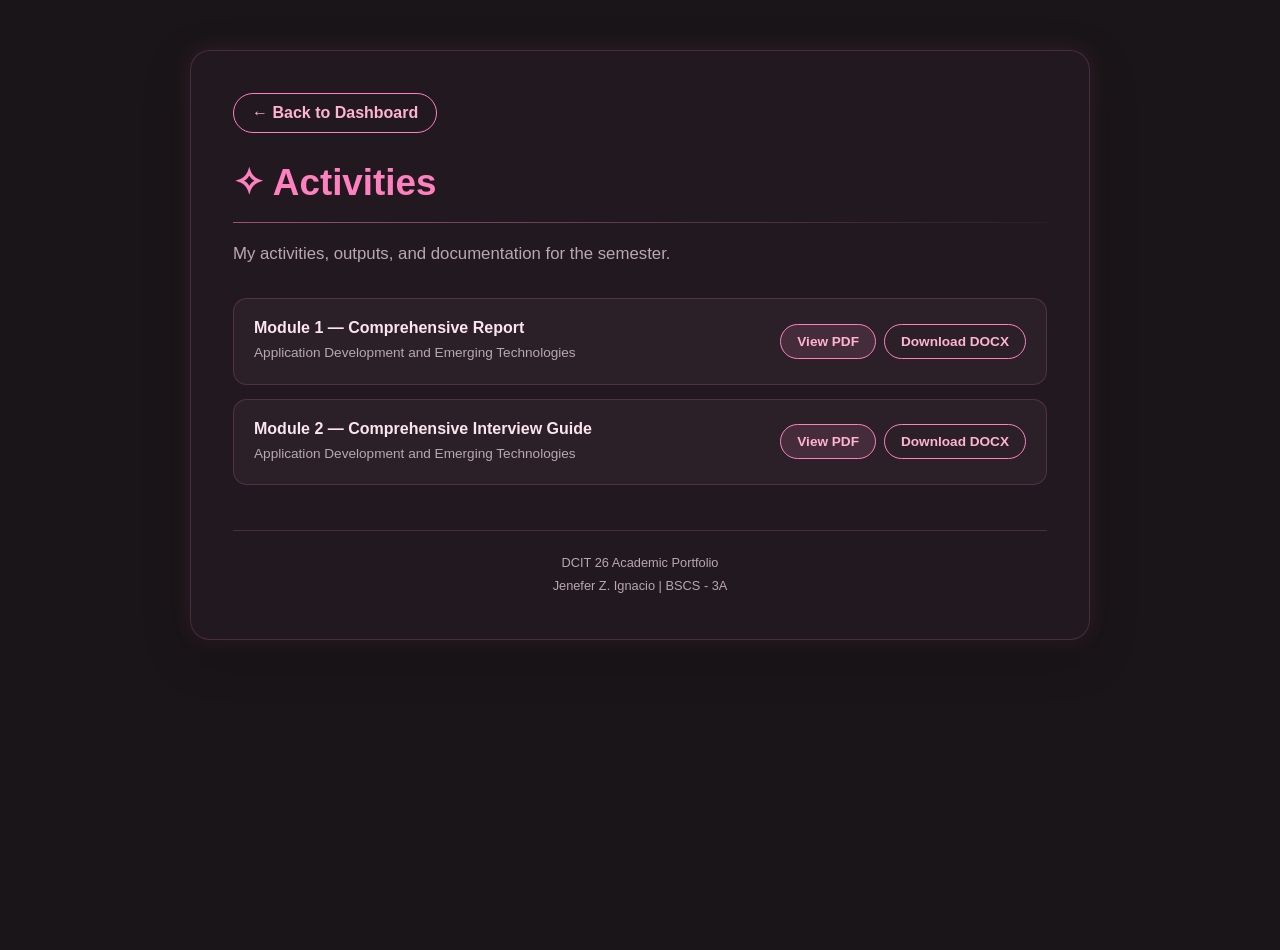
==== commit c8dbe951: "Update activities.html" ====
--- a/activities.html
+++ b/activities.html
@@ -27,11 +27,9 @@
         <!-- MODULE 1 -->
         <div class="file-card">
             <div class="file-info">
-                <div class="file-icon">📄</div>
                 <div class="file-details">
                     <h3>Module 1 — Comprehensive Report</h3>
                     <p>Application Development and Emerging Technologies</p>
-                    <span class="file-type">Report</span>
                 </div>
             </div>
 
@@ -55,11 +53,9 @@
         <!-- MODULE 2 -->
         <div class="file-card">
             <div class="file-info">
-                <div class="file-icon">📄</div>
                 <div class="file-details">
                     <h3>Module 2 — Comprehensive Interview Guide</h3>
                     <p>Application Development and Emerging Technologies</p>
-                    <span class="file-type">Interview Guide</span>
                 </div>
             </div>
 
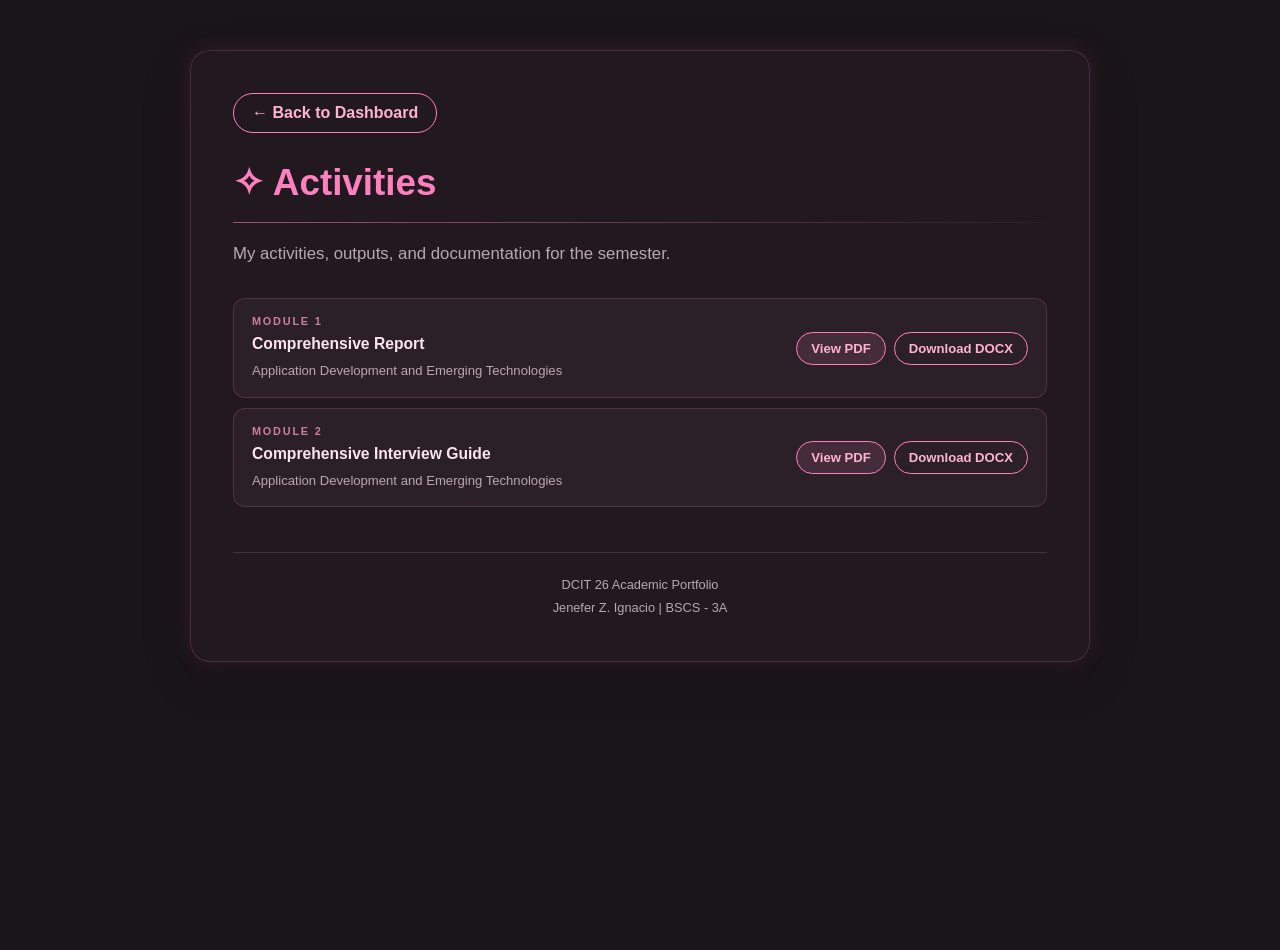
==== commit 97c3943e: "Update activities.html" ====
--- a/activities.html
+++ b/activities.html
@@ -28,7 +28,11 @@
         <div class="file-card">
             <div class="file-info">
                 <div class="file-details">
-                    <h3>Module 1 — Comprehensive Report</h3>
+
+                    <span class="file-category">Module 1</span>
+
+                    <h3>Comprehensive Report</h3>
+
                     <p>Application Development and Emerging Technologies</p>
                 </div>
             </div>
@@ -38,7 +42,7 @@
                    href="APPLICATION DEVELOPMENT AND EMERGING TECHNOLOGIES COMPREHENSIVE REPORT.pdf"
                    data-viewer="pdf"
                    data-src="APPLICATION DEVELOPMENT AND EMERGING TECHNOLOGIES COMPREHENSIVE REPORT.pdf"
-                   data-title="Module 1 — Comprehensive Report">
+                   data-title="Comprehensive Report">
                     View PDF
                 </a>
 
@@ -54,7 +58,11 @@
         <div class="file-card">
             <div class="file-info">
                 <div class="file-details">
-                    <h3>Module 2 — Comprehensive Interview Guide</h3>
+
+                    <span class="file-category">Module 2</span>
+
+                    <h3>Comprehensive Interview Guide</h3>
+
                     <p>Application Development and Emerging Technologies</p>
                 </div>
             </div>
@@ -64,7 +72,7 @@
                    href="APPLICATION DEVELOPMENT AND EMERGING TECHNOLOGIES COMPREHENSIVE INTERVIEW GUIDE.pdf"
                    data-viewer="pdf"
                    data-src="APPLICATION DEVELOPMENT AND EMERGING TECHNOLOGIES COMPREHENSIVE INTERVIEW GUIDE.pdf"
-                   data-title="Module 2 — Comprehensive Interview Guide">
+                   data-title="Comprehensive Interview Guide">
                     View PDF
                 </a>
 
--- a/folder-style.css
+++ b/folder-style.css
@@ -65,7 +65,9 @@
     outline-offset: 4px;
 }
 
-/* Scrollbar */
+/* =========================
+   SCROLLBAR
+========================= */
 
 ::-webkit-scrollbar {
     width: 8px;
@@ -93,47 +95,65 @@
     width: 300px;
     height: 300px;
     border-radius: 50%;
+
     background: radial-gradient(
         circle,
         rgba(255, 128, 191, 0.11),
         rgba(255, 128, 191, 0.04) 40%,
         transparent 70%
     );
+
     pointer-events: none;
     z-index: 0;
+
     transform: translate(-50%, -50%);
+
     opacity: 0;
+    visibility: hidden;
 }
 
 .cursor-orb {
     position: fixed;
+
     width: 7px;
     height: 7px;
+
     background: #ffd6ec;
     border-radius: 50%;
+
     box-shadow:
         0 0 8px #ffb3d1,
         0 0 20px #ff80bf,
         0 0 35px rgba(255, 128, 191, 0.5);
+
     pointer-events: none;
     z-index: 999;
+
     transform: translate(-50%, -50%);
+
     opacity: 0;
+    visibility: hidden;
 }
 
 .cursor-dust {
     position: fixed;
+
     width: 3px;
     height: 3px;
+
     border-radius: 50%;
     background: #ffd6ec;
+
     pointer-events: none;
     z-index: 998;
+
     box-shadow: 0 0 8px rgba(255, 128, 191, 0.8);
+
     animation: dustFloat 1.5s ease-out forwards;
 }
 
 @keyframes dustFloat {
+
     0% {
         opacity: 0;
         transform: translateY(0) scale(0.3);
@@ -150,6 +170,7 @@
 }
 
 @keyframes pageFade {
+
     from {
         opacity: 0;
         transform: translateY(12px);
@@ -158,6 +179,42 @@
     to {
         opacity: 1;
         transform: translateY(0);
+    }
+}
+
+/* Hide native cursor on desktop */
+
+@media (hover: hover) and (pointer: fine) {
+
+    html,
+    html *,
+    body,
+    body *,
+    a,
+    button,
+    input,
+    textarea,
+    select {
+        cursor: none !important;
+    }
+
+    /* Fairy cursor appears after pointer movement */
+
+    body.cursor-ready .cursor-glow,
+    body.cursor-ready .cursor-orb {
+        opacity: 1;
+        visibility: visible;
+    }
+}
+
+/* Disable fairy cursor on touch devices */
+
+@media (hover: none), (pointer: coarse) {
+
+    .cursor-glow,
+    .cursor-orb,
+    .cursor-dust {
+        display: none !important;
     }
 }
 
@@ -241,26 +298,26 @@
 }
 
 /* =========================
-   FILE LIST
+   COMPACT FILE LIST
 ========================= */
 
 .file-list {
     display: flex;
     flex-direction: column;
-    gap: 14px;
+    gap: 10px;
 }
 
 .file-card {
     display: flex;
     align-items: center;
     justify-content: space-between;
-    gap: 20px;
-
-    padding: 20px;
+    gap: 18px;
+
+    padding: 16px 18px;
 
     background: var(--bg-card);
     border: 1px solid var(--border);
-    border-radius: 14px;
+    border-radius: 12px;
 
     transition: var(--transition);
 }
@@ -268,7 +325,9 @@
 .file-card:hover {
     background: var(--bg-card-hover);
     border-color: var(--border-hover);
+
     box-shadow: 0 0 20px rgba(255, 128, 191, 0.08);
+
     transform: translateY(-2px);
 }
 
@@ -276,6 +335,7 @@
     display: flex;
     align-items: center;
     gap: 16px;
+
     min-width: 0;
 }
 
@@ -286,6 +346,7 @@
 
     width: 48px;
     height: 48px;
+
     flex-shrink: 0;
 
     background: rgba(255, 128, 191, 0.1);
@@ -299,34 +360,77 @@
     min-width: 0;
 }
 
+/* =========================
+   CATEGORY LABEL
+========================= */
+
+.file-category,
+.certificate-number {
+    display: block;
+
+    margin-bottom: 6px;
+
+    color: var(--pink-soft);
+    opacity: 0.85;
+
+    font-size: 0.68rem;
+    font-weight: 600;
+    letter-spacing: 1.8px;
+
+    text-transform: uppercase;
+}
+
+/* =========================
+   FILE TITLE
+========================= */
+
 .file-details h3 {
-    margin: 0 0 6px;
-    font-size: 1rem;
+    margin: 0 0 5px;
+
+    font-size: 0.98rem;
     font-weight: 600;
-}
+    line-height: 1.45;
+}
+
+/* =========================
+   FILE DESCRIPTION
+========================= */
 
 .file-details p {
     margin: 0;
+
     color: var(--text-muted);
-    font-size: 0.85rem;
+
+    font-size: 0.82rem;
     line-height: 1.5;
 }
+
+/* =========================
+   FILE TYPE
+========================= */
 
 .file-type {
     display: inline-block;
-    margin-top: 8px;
+    margin-top: 7px;
 
     color: var(--pink-light);
+
     font-size: 0.72rem;
     letter-spacing: 1px;
+
     text-transform: uppercase;
 }
+
+/* =========================
+   FILE ACTIONS
+========================= */
 
 .file-actions {
     display: flex;
     flex-wrap: wrap;
     justify-content: flex-end;
     gap: 8px;
+
     flex-shrink: 0;
 }
 
@@ -335,7 +439,7 @@
     align-items: center;
     justify-content: center;
 
-    padding: 9px 16px;
+    padding: 8px 14px;
 
     border: 1px solid var(--pink);
     border-radius: 30px;
@@ -343,16 +447,17 @@
     color: var(--pink-light);
     background: transparent;
 
-    font-size: 0.85rem;
+    font-size: 0.82rem;
     font-weight: 600;
 
-    cursor: pointer;
     transition: var(--transition);
 }
 
 .doc-btn:hover {
     background: rgba(255, 128, 191, 0.12);
+
     box-shadow: 0 0 15px rgba(255, 128, 191, 0.12);
+
     transform: translateY(-1px);
 }
 
@@ -393,9 +498,11 @@
 .certificate-image {
     width: 100%;
     display: block;
+
     object-fit: contain;
     background: #161216;
-    cursor: pointer;
+
+    cursor: none;
 }
 
 .certificate-details {
@@ -409,7 +516,9 @@
 
 .certificate-details p {
     margin: 0;
+
     color: var(--text-muted);
+
     font-size: 0.85rem;
     line-height: 1.6;
 }
@@ -420,6 +529,7 @@
 
 .project-placeholder {
     padding: 45px 25px;
+
     text-align: center;
 
     background: var(--bg-card);
@@ -430,6 +540,7 @@
 .project-placeholder .placeholder-icon {
     font-size: 2.6rem;
     margin-bottom: 15px;
+
     filter: drop-shadow(0 0 12px rgba(255, 128, 191, 0.3));
 }
 
@@ -441,6 +552,7 @@
 .project-placeholder p {
     max-width: 480px;
     margin: auto;
+
     color: var(--text-muted);
     line-height: 1.7;
 }
@@ -451,12 +563,14 @@
 
 .page-footer {
     text-align: center;
+
     margin-top: 45px;
     padding-top: 20px;
 
     border-top: 1px solid var(--border);
 
     color: var(--text-muted);
+
     font-size: 0.8rem;
     line-height: 1.8;
 }
@@ -483,11 +597,13 @@
     border: 1px solid var(--border-hover);
     border-radius: 50%;
 
-    cursor: pointer;
+    cursor: none;
+
     opacity: 0;
     visibility: hidden;
 
     transition: var(--transition);
+
     z-index: 1000;
 }
 
@@ -542,6 +658,7 @@
 
 .viewer-title {
     color: var(--pink-light);
+
     font-size: 0.9rem;
     font-weight: 600;
 
@@ -572,19 +689,27 @@
     border: 1px solid var(--border);
     border-radius: 9px;
 
-    cursor: pointer;
+    cursor: none;
+
     transition: var(--transition);
 }
 
 .viewer-btn:hover {
     border-color: var(--pink);
     background: var(--bg-card-hover);
+
     box-shadow: 0 0 12px rgba(255, 128, 191, 0.1);
+}
+
+.viewer-btn:disabled {
+    opacity: 0.4;
+    cursor: none;
 }
 
 .viewer-page-info {
     color: var(--text-muted);
     font-size: 0.85rem;
+
     min-width: 65px;
     text-align: center;
 }
@@ -592,6 +717,7 @@
 .viewer-content {
     flex: 1;
     min-height: 0;
+
     overflow: auto;
 
     display: flex;
@@ -603,6 +729,7 @@
 
 .viewer-image-stage {
     position: relative;
+
     display: flex;
     align-items: center;
     justify-content: center;
@@ -613,6 +740,7 @@
 
 .viewer-image {
     display: block;
+
     max-width: 100%;
     max-height: calc(100vh - 125px);
 
@@ -622,11 +750,13 @@
     transition: transform 0.15s ease;
 
     border-radius: 4px;
+
     box-shadow: 0 0 35px rgba(255, 128, 191, 0.08);
 }
 
 .viewer-pdf-stage {
     width: 100%;
+
     display: flex;
     flex-direction: column;
     align-items: center;
@@ -635,24 +765,29 @@
 
 .viewer-pdf-page {
     display: block;
+
     max-width: 100%;
     height: auto;
 
     background: white;
+
     box-shadow: 0 0 35px rgba(255, 128, 191, 0.08);
 }
 
 .viewer-loading {
     color: var(--pink-light);
     text-align: center;
+
     margin: auto;
     padding: 30px;
 }
 
 .viewer-error {
     color: #ffb4c7;
+
     margin: auto;
     text-align: center;
+
     line-height: 1.8;
 }
 
@@ -665,7 +800,9 @@
     .notion-container {
         width: 94%;
         margin: 20px auto;
+
         padding: 24px 18px;
+
         border-radius: 15px;
     }
 
@@ -680,8 +817,13 @@
     .file-card {
         align-items: flex-start;
         flex-direction: column;
-        gap: 15px;
-        padding: 16px;
+        gap: 12px;
+
+        padding: 15px;
+    }
+
+    .file-info {
+        width: 100%;
     }
 
     .file-actions {
@@ -726,7 +868,12 @@
     }
 }
 
+/* =========================
+   SMALL MOBILE
+========================= */
+
 @media (max-width: 400px) {
+
     .notion-container {
         padding: 18px 14px;
     }
@@ -743,6 +890,21 @@
         width: 42px;
         height: 42px;
     }
+
+    .file-details h3 {
+        font-size: 0.92rem;
+    }
+
+    .file-category,
+    .certificate-number {
+        font-size: 0.65rem;
+        letter-spacing: 1.5px;
+    }
+
+    .file-actions .doc-btn {
+        padding: 8px 10px;
+        font-size: 0.76rem;
+    }
 }
 
 /* =========================
@@ -750,14 +912,16 @@
 ========================= */
 
 @media (pointer: coarse) {
+
     .cursor-glow,
     .cursor-orb,
     .cursor-dust {
-        display: none;
+        display: none !important;
     }
 }
 
 @media (prefers-reduced-motion: reduce) {
+
     *,
     *::before,
     *::after {
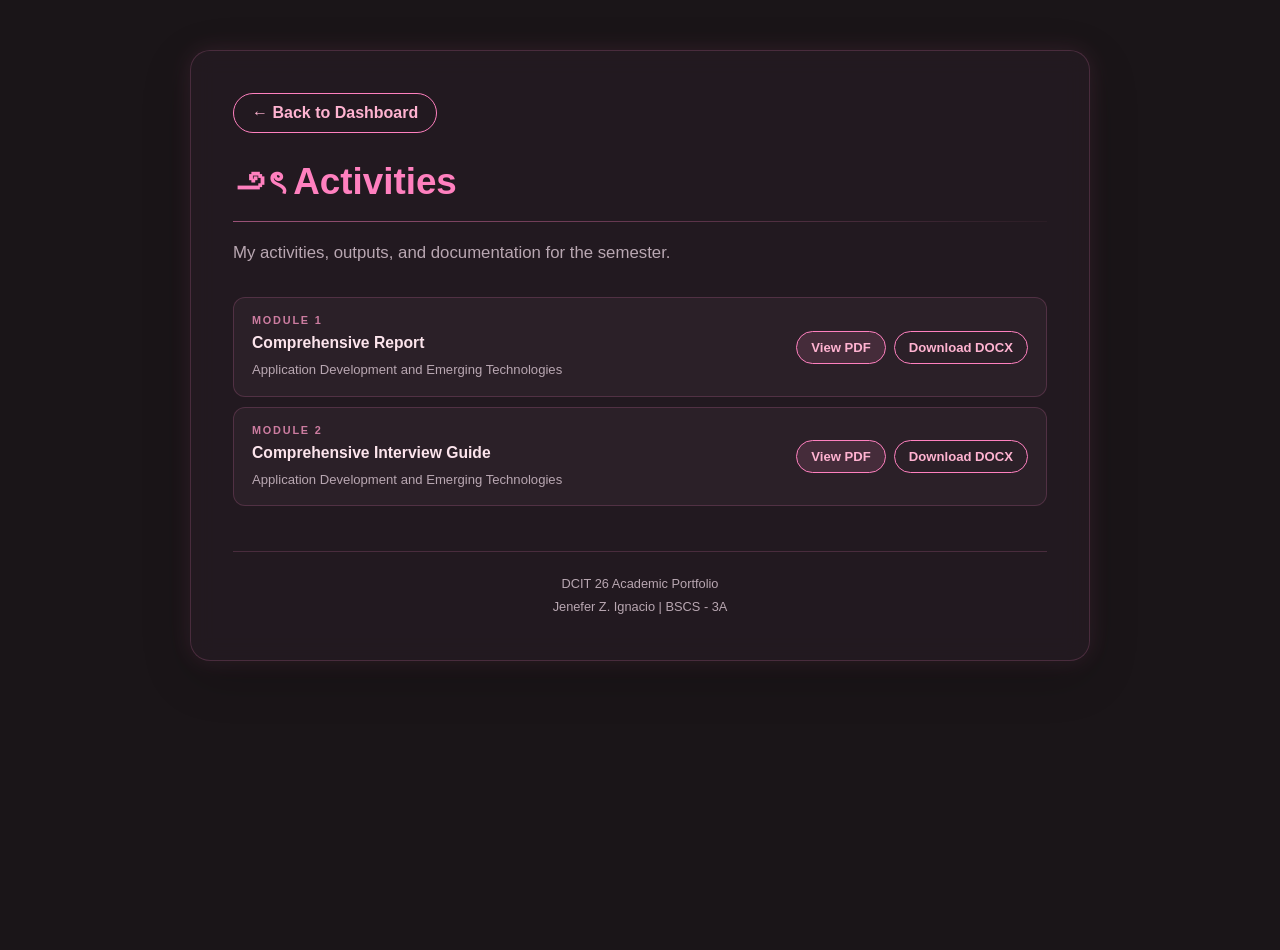
==== commit e0d037f7: "Update activities.html" ====
--- a/activities.html
+++ b/activities.html
@@ -16,7 +16,7 @@
 
     <a href="index.html#portfolio" class="back-btn">← Back to Dashboard</a>
 
-    <h1 class="page-title">✧ Activities</h1>
+    <h1 class="page-title">౨ৎ Activities</h1>
 
     <p class="page-description">
         My activities, outputs, and documentation for the semester.
--- a/folder-style.css
+++ b/folder-style.css
@@ -931,3 +931,71 @@
         scroll-behavior: auto !important;
     }
 }
+
+/* =========================================
+   FAIRY CURSOR — ABOVE CUSTOM VIEWER
+========================================= */
+
+@media (hover: hover) and (pointer: fine) {
+
+    .cursor-glow,
+    .cursor-orb {
+        position: fixed !important;
+        pointer-events: none !important;
+        z-index: 999999 !important;
+    }
+
+    .cursor-glow {
+        mix-blend-mode: screen;
+    }
+
+    .cursor-orb {
+        mix-blend-mode: screen;
+    }
+
+    .cursor-dust {
+        pointer-events: none !important;
+        z-index: 999998 !important;
+    }
+
+    html,
+    html *,
+    body,
+    body *,
+    a,
+    button {
+        cursor: none !important;
+    }
+}
+
+/* Keep cursor effects disabled on touch devices */
+@media (hover: none), (pointer: coarse) {
+    .cursor-glow,
+    .cursor-orb,
+    .cursor-dust {
+        display: none !important;
+    }
+}
+
+/* Fairy cursor must stay above the file viewer */
+@media (hover: hover) and (pointer: fine) {
+
+    .cursor-glow,
+    .cursor-orb,
+    .cursor-dust {
+        position: fixed !important;
+        pointer-events: none !important;
+    }
+
+    .cursor-glow {
+        z-index: 1000000 !important;
+    }
+
+    .cursor-orb {
+        z-index: 1000001 !important;
+    }
+
+    .cursor-dust {
+        z-index: 999999 !important;
+    }
+}
